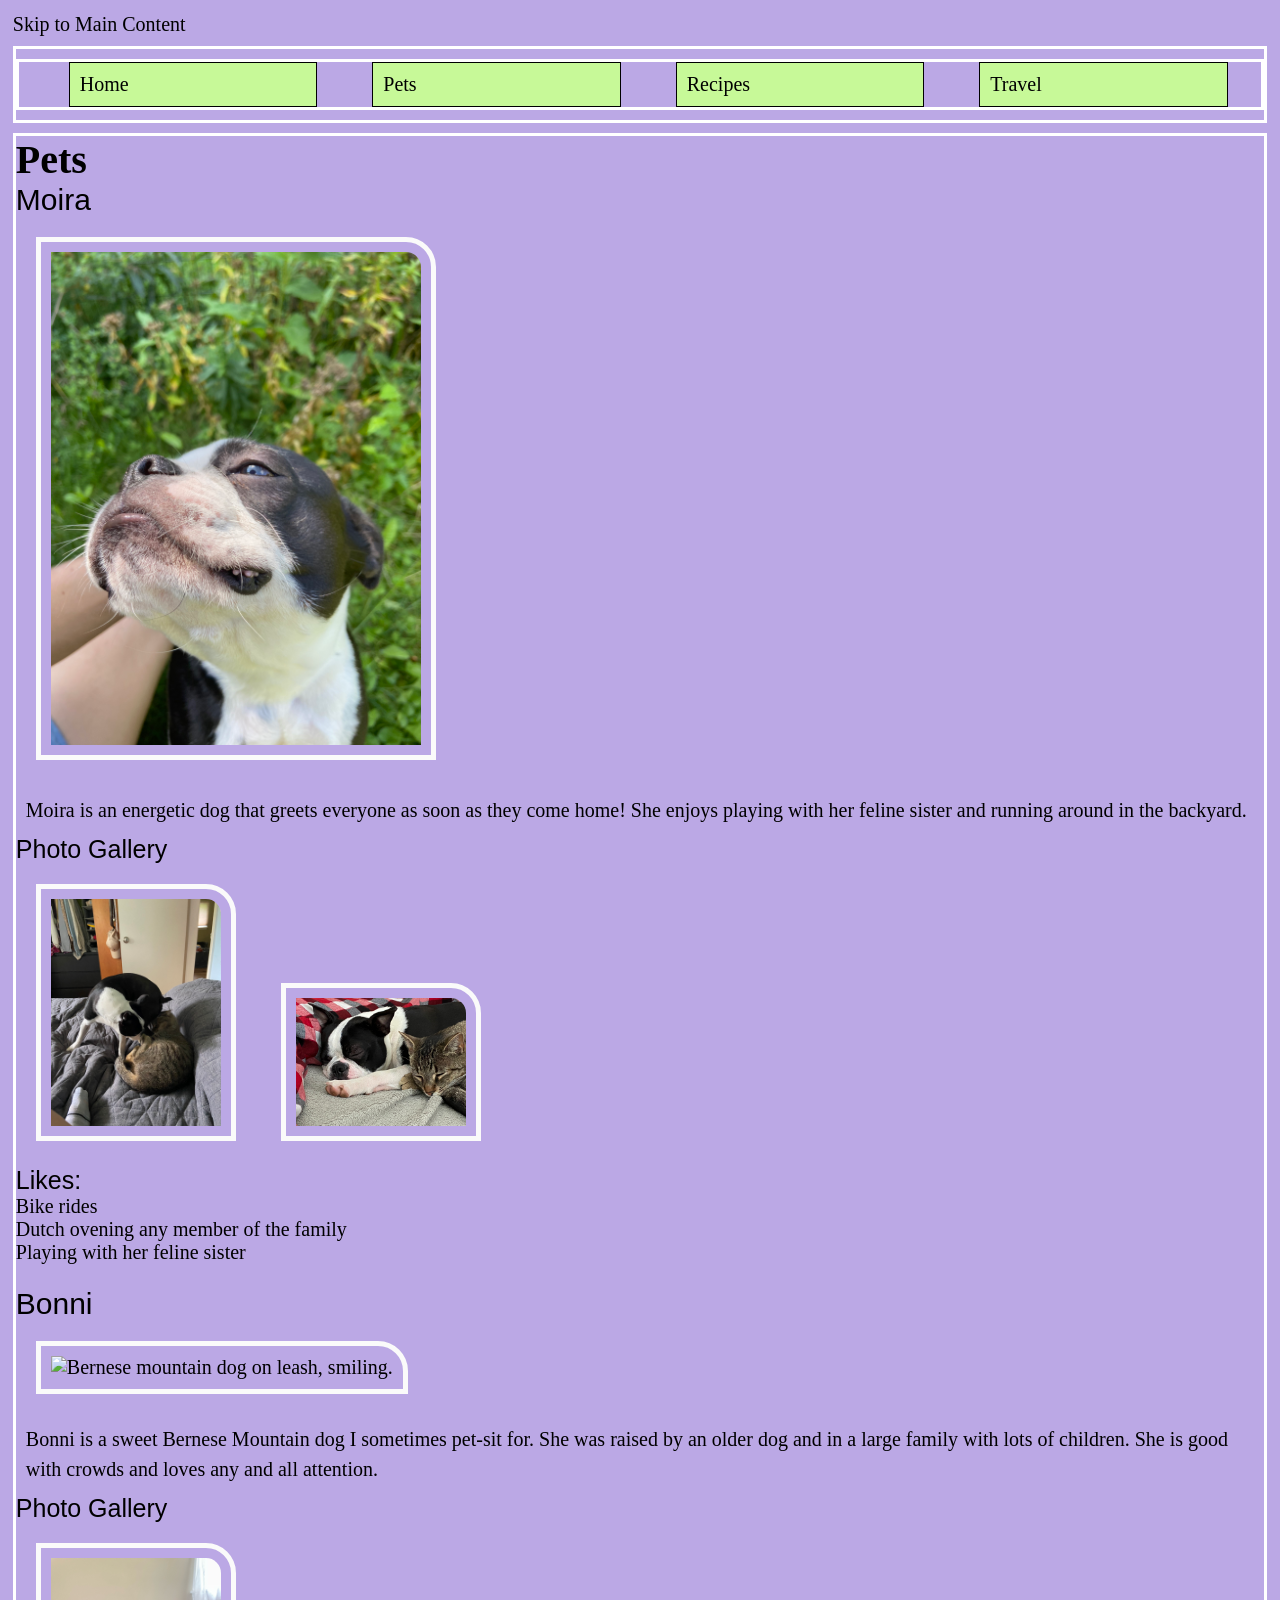
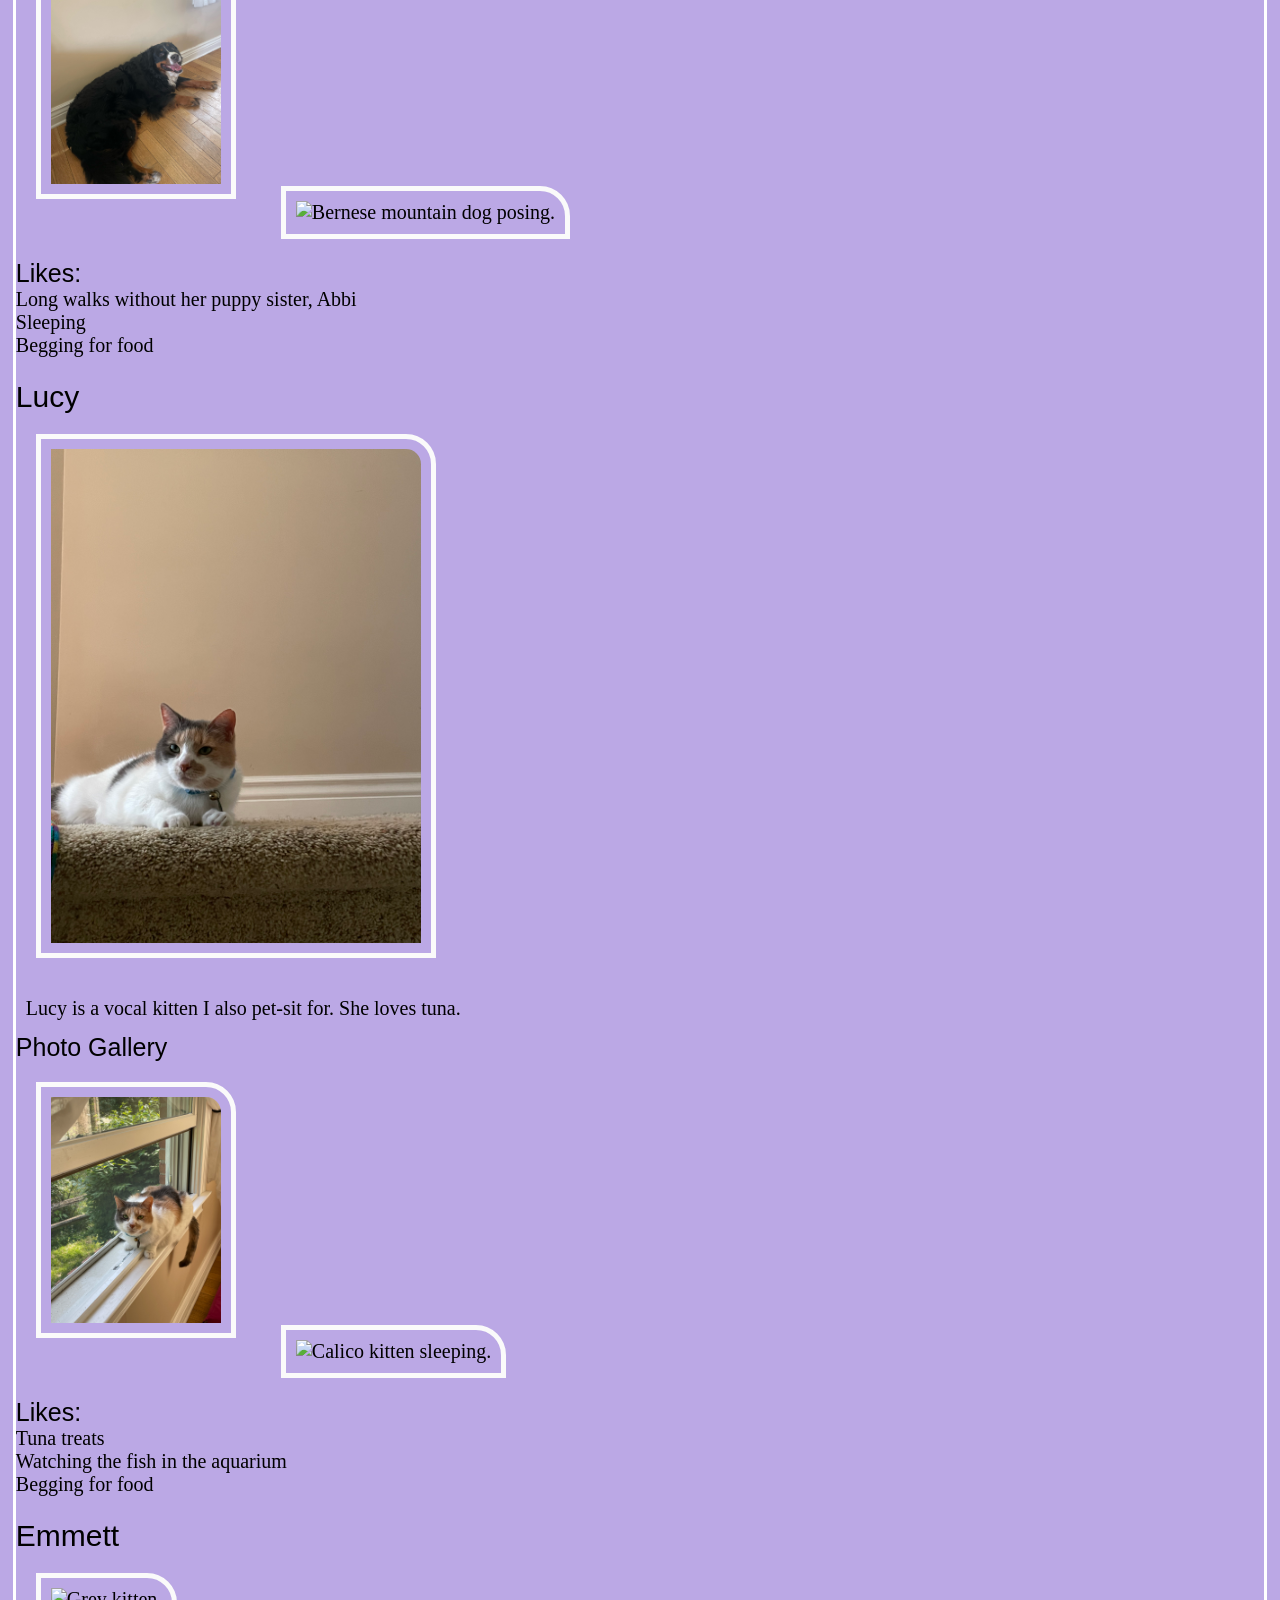
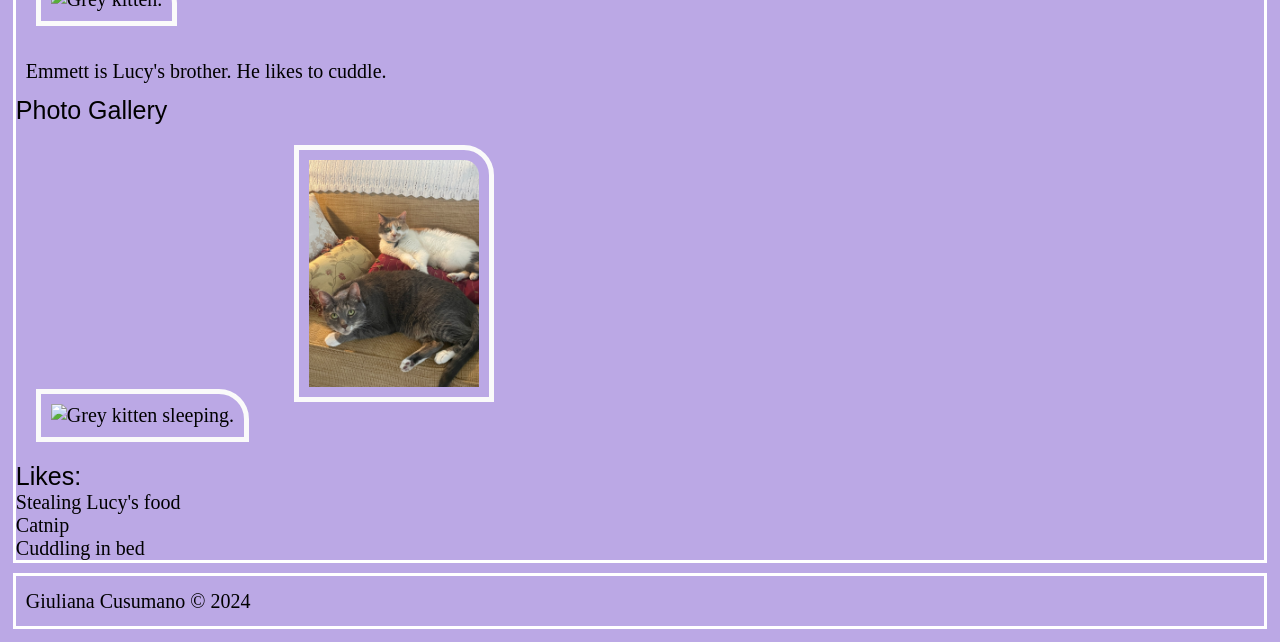
==== pets.html @ 16795a0c "Add files via upload" ====
<!DOCTYPE html>
<html lang="en">
<head>
    <meta charset="UTF-8">
    <meta name="viewport" content="width=device-width, initial-scale=1.0">
    <title>Pets</title>
    <link rel="stylesheet" href="css/reset.css">
    <link rel="stylesheet" href="css/style.css">
</head>
<body>
    <a href="#main-content">Skip to Main Content</a>
    <header role="banner">
        <nav>
            <ul>
                <li><a href="index.html">Home</a></li>
                <li><a href="pets.html">Pets</a></li>
                <li><a href="recipes.html">Recipes</a></li>
                <li><a href="travel.html">Travel</a></li>
            </ul>
        </nav>
    </header>
    <main id="main-content" role="main">
        <h1>Pets</h1>
        <section>
            <h2>Moira</h2>
            <img src="images/moira_posing.jpeg" width="400" alt="Black and white dog posing.">
            <p>Moira is an energetic dog that greets everyone as soon as they come home! She enjoys playing with her feline sister and running around in the backyard.</p>
            <h3>Photo Gallery</h3>
            <img src="images/moira_fighting.jpeg" width="200" alt="Brown labradoodle wearing an orange bandana">
            <img src="images/moira_pensive.jpeg" width="200" alt="Small labradoodle puppy wearing a graduation cap and gown">
            <h3>Likes:</h3>
            <ul>
                <li>Bike rides</li>
                <li>Dutch ovening any member of the family</li>
                <li>Playing with her feline sister</li>
            </ul>
            <br>
            <h2>Bonni</h2>
            <img src="images/bonni_walking.jpeg" width = "400" alt="Bernese mountain dog on leash, smiling.">

            <p>Bonni is a sweet Bernese Mountain dog I sometimes pet-sit for. She was raised by an older dog and in a large family with lots of children. She is good with crowds and loves any and all attention. </p>
            <h3>Photo Gallery</h3>
            <img src="images/bonni.jpeg"  width ="200" alt="Bernese mountain dog laying down.">
            <img src="images/bonni_3.jpeg"  width ="200" alt="Bernese mountain dog posing.">

            <h3>Likes:</h3>
            <ul>
                <li>Long walks without her puppy sister, Abbi</li>
                <li>Sleeping</li>
                <li>Begging for food</li>
            </ul>
            <!-- Giuliana Cusumano -->
            <br>
            <h2>Lucy</h2>
            <img src="images/lucy.jpeg" width = "400" alt="Calico kitten.">

            <p>Lucy is a vocal kitten I also pet-sit for. She loves tuna. </p>
            <h3>Photo Gallery</h3>
            <img src="images/lucy_2.jpeg" width ="200" alt = "Calico kitten.">
            <img src="images/lucy_sleeping.jpeg"  width ="200" alt="Calico kitten sleeping.">

            <h3>Likes:</h3>
            <ul>
                <li>Tuna treats</li>
                <li>Watching the fish in the aquarium</li>
                <li>Begging for food</li>
            </ul>
            <!-- Giuliana Cusumano -->
            <br>
            <h2>Emmett</h2>
            <img src="images/emmett.jpeg" width = "400" alt="Grey kitten.">

            <p>Emmett is Lucy's brother. He likes to cuddle. </p>
            <h3>Photo Gallery</h3>
            <img src="images/emmett_sleeping.jpeg"  width ="200" alt="Grey kitten sleeping.">
            <img src="images/both_kittens.jpeg"  width ="200" alt="Grey and Calico kittens sitting on a gold couch with pillows.">


            <h3>Likes:</h3>
            <ul>
                <li>Stealing Lucy's food</li>
                <li>Catnip</li>
                <li>Cuddling in bed</li>
            </ul>
            <!-- Giuliana Cusumano -->
        </section>
    </main>
    <footer role="contentinfo">
        <p> Giuliana Cusumano &copy; 2024</p>
    </footer>
</body>
</html>
---- css/style.css ----
:root {
    --color1: #bba8e5; /* Light purple */
    --color2: #000000; /* Black */
    --color3: #000000; /* Black */
    --color4: #4b0082; /* Dark purple */
    --color5: #4b0082; /* Dark purple */
  }
  
  body {
    background-color: var(--color1); /* Background color */
    color: var(--color2); /* Text color */
    margin: 1%;
    font-size: 125%;
  }
  
  h1 {
    color: var(--color3); /* Heading color */
    font-weight: bold; /* Bold font weight */
    font-size: 2em; /* Larger font size */
  }
  
  h2 {
    font-family: Arial, sans-serif; /* Change font family */
    font-size: 1.5em; /* Adjust font size */
  }
  
  h3 {
    font-family: Arial, sans-serif; /* Change font family */
    font-size: 1.25em; /* Adjust font size */
  }
  
  p {
    padding: 10px; /* Improved spacing for paragraphs */
    line-height: 1.5; /* Adjust line height */
  }
  
  a:visited {
    color: #0000FF; /* Keep link color */
  }
  
  .active {
    background: white;
    text-transform: uppercase;
    text-align: center;
  }
  
  .active a {
    text-decoration: none;
  }
  
  nav ul li {
    display: inline-block; /* Use an inline-block display */
    margin-left: 50px;
    background-color: #c7f998;
    padding: 10px;
    width: 20%;
    border: 1px solid black;
    display: inline-block;
  }
  
  img {
    border: 5px solid #fafafa; /* Border color of your choice */
    padding: 10px; /* 10px of padding */
    margin: 20px; /* 20px of margin */
    border-top-right-radius: 30px; /* Border-top-right-radius of 30px */
  }
  
  header, nav, main, footer {
    border: 3px solid rgb(255, 255, 255);
    margin: 10px 0;
  }
  
  .wave-container {
    position: relative;
    height: 100%;
    background-color: var(--color1); /* Match the background color of the body */
  }
  
  .wave {
    position: absolute;
    bottom: 0;
    left: 0;
    right: 0;
    height: 150px; /* Adjust the height of the wave */
    background: url('wave.svg') repeat-x bottom; /* Replace 'wave.svg' with your wave image */
  }
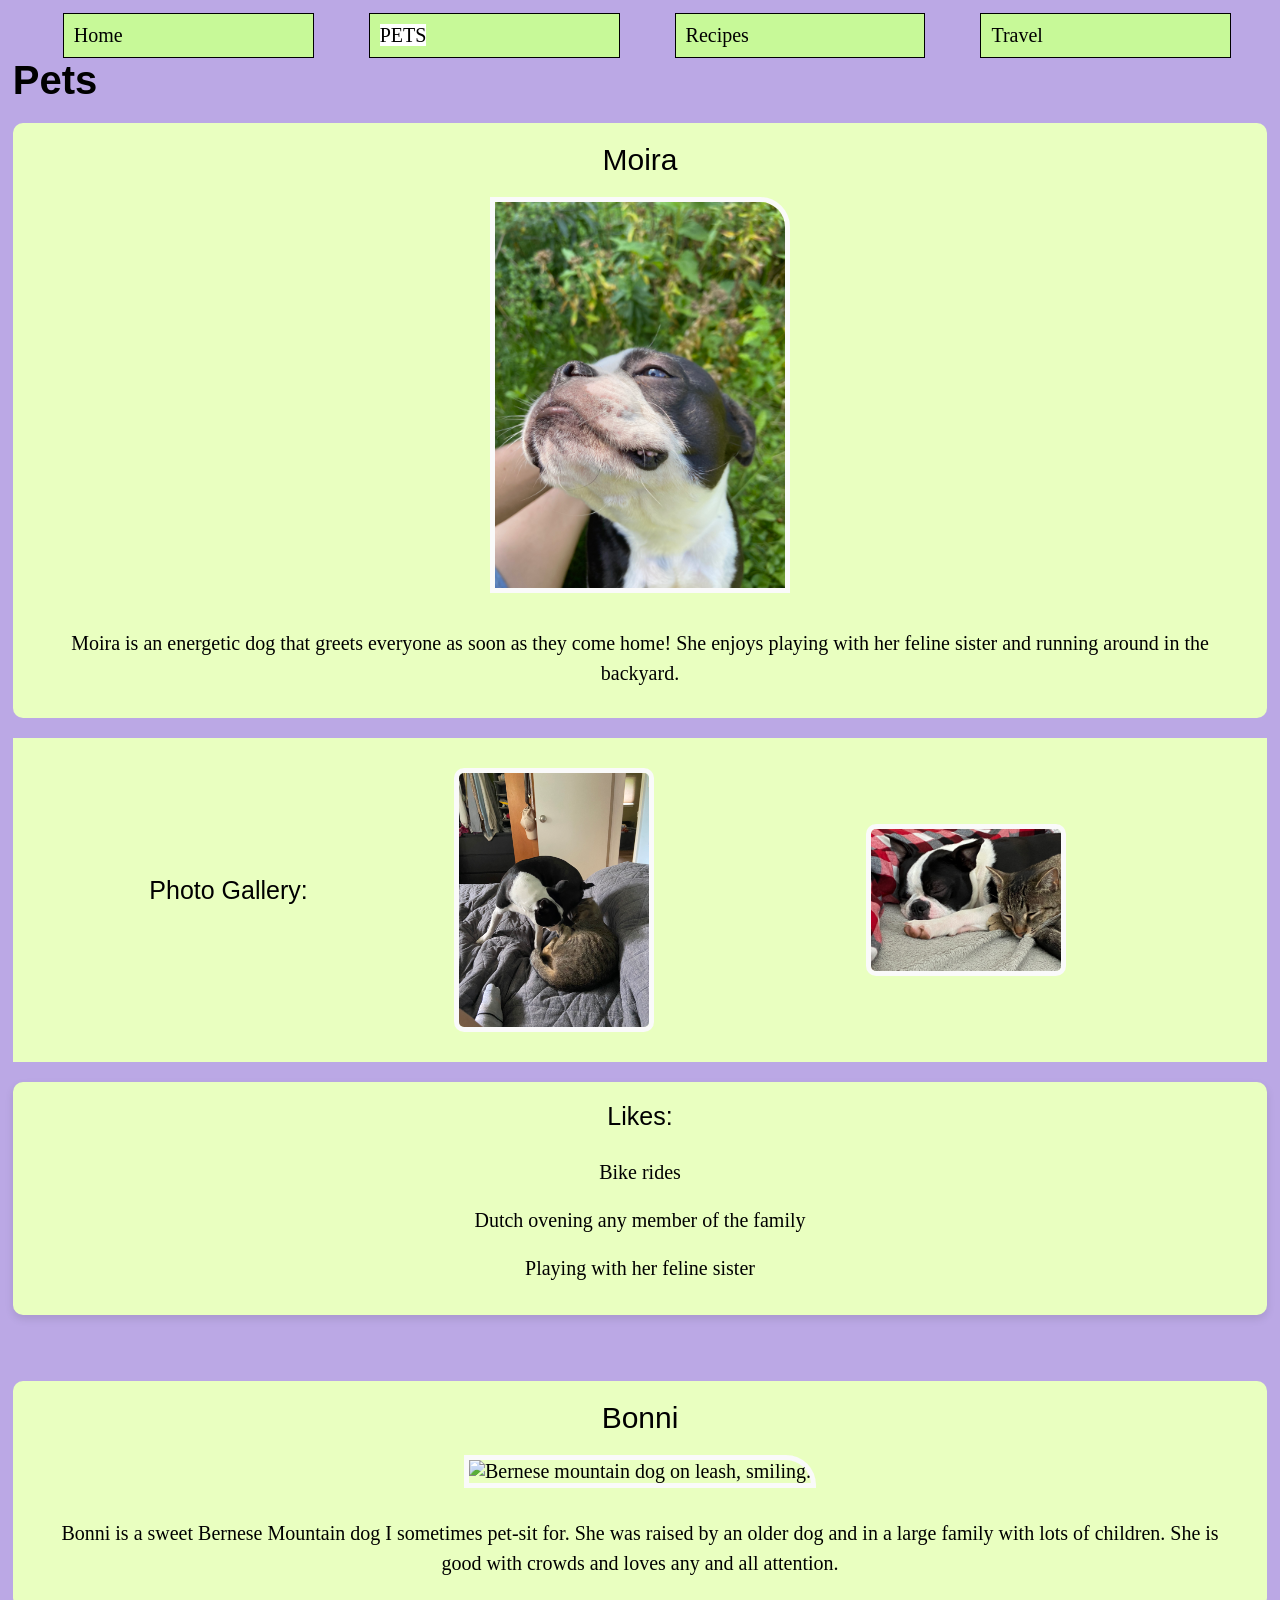
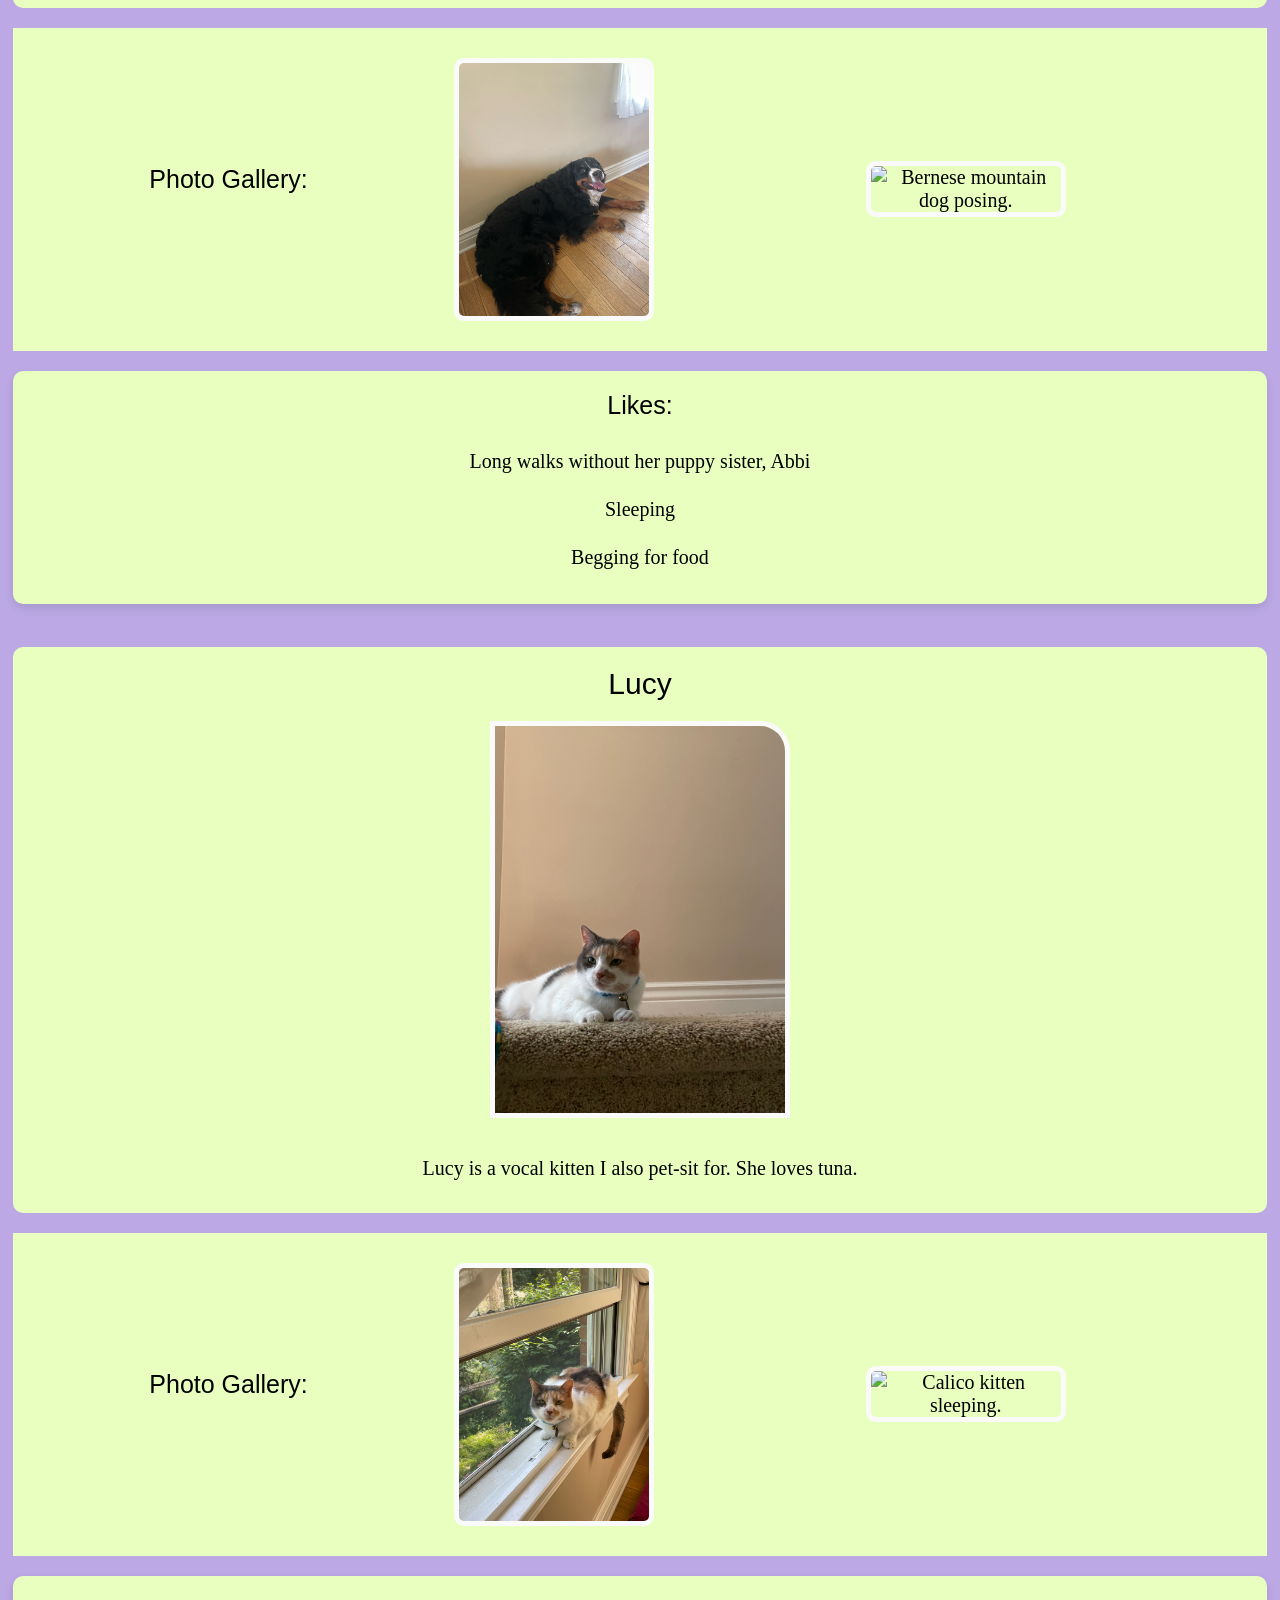
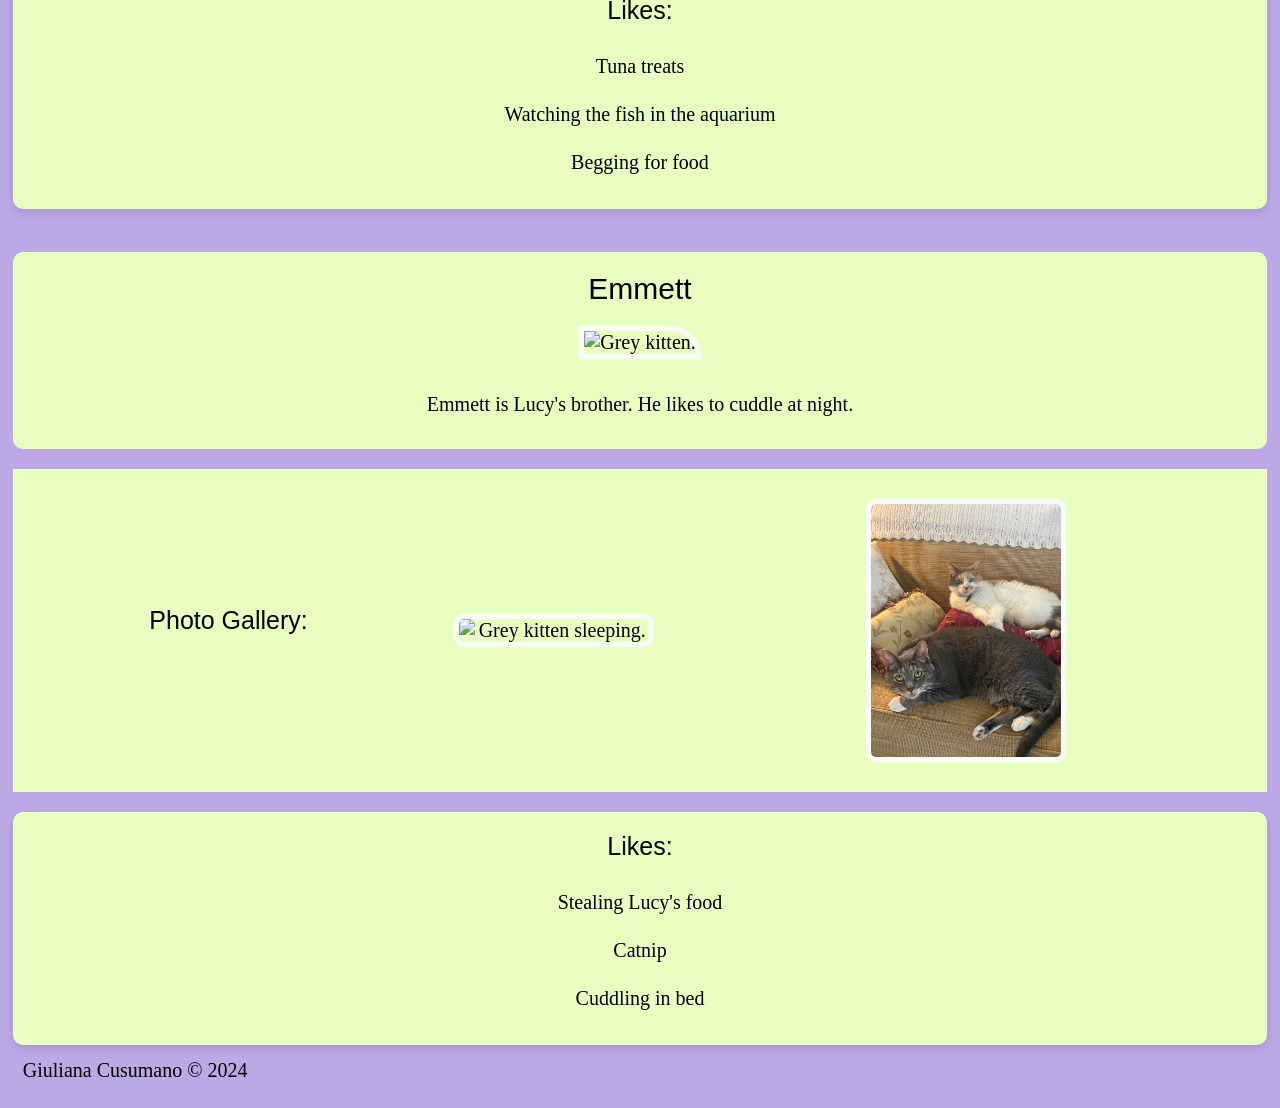
==== commit 30b8ce93: "Add files via upload" ====
--- a/pets.html
+++ b/pets.html
@@ -1,19 +1,38 @@
 <!DOCTYPE html>
 <html lang="en">
+
 <head>
     <meta charset="UTF-8">
     <meta name="viewport" content="width=device-width, initial-scale=1.0">
     <title>Pets</title>
     <link rel="stylesheet" href="css/reset.css">
     <link rel="stylesheet" href="css/style.css">
+    <style>
+    .photo-gallery {
+        display: grid;
+        grid-template-columns: repeat(auto-fit, minmax(200px, 1fr));
+        gap: 20px;
+        justify-content: center;
+    }
+
+    .photo-gallery img {
+        max-width: 100%;
+        height: auto;
+    }
+</style>
 </head>
+
 <body>
-    <a href="#main-content">Skip to Main Content</a>
+    <div id="container">
+        <div class="wave-container">
+        <div class="wave"></div>
+    </div>
+    <a href="#main" class="offpage">Skip to Main Content</a>
     <header role="banner">
         <nav>
             <ul>
                 <li><a href="index.html">Home</a></li>
-                <li><a href="pets.html">Pets</a></li>
+                <li><a href="pets.html"class="active">Pets</a></li>
                 <li><a href="recipes.html">Recipes</a></li>
                 <li><a href="travel.html">Travel</a></li>
             </ul>
@@ -22,66 +41,89 @@
     <main id="main-content" role="main">
         <h1>Pets</h1>
         <section>
+            <div class ="name-photo-section">
             <h2>Moira</h2>
             <img src="images/moira_posing.jpeg" width="400" alt="Black and white dog posing.">
-            <p>Moira is an energetic dog that greets everyone as soon as they come home! She enjoys playing with her feline sister and running around in the backyard.</p>
-            <h3>Photo Gallery</h3>
+            <p>Moira is an energetic dog that greets everyone as soon as they come home! She enjoys playing with her
+                feline sister and running around in the backyard.</p>
+            </div>
+            <div class="photo-gallery">
+            <h3>Photo Gallery:</h3>
             <img src="images/moira_fighting.jpeg" width="200" alt="Brown labradoodle wearing an orange bandana">
-            <img src="images/moira_pensive.jpeg" width="200" alt="Small labradoodle puppy wearing a graduation cap and gown">
+            <img src="images/moira_pensive.jpeg" width="200"
+                alt="Brown labradoodle puppy wearing a graduation cap and gown">
+            </div>
+            <div class="likes-section">
             <h3>Likes:</h3>
             <ul>
                 <li>Bike rides</li>
                 <li>Dutch ovening any member of the family</li>
                 <li>Playing with her feline sister</li>
             </ul>
+            </div>
             <br>
+            <br>
+            <div class ="name-photo-section">
             <h2>Bonni</h2>
-            <img src="images/bonni_walking.jpeg" width = "400" alt="Bernese mountain dog on leash, smiling.">
-
-            <p>Bonni is a sweet Bernese Mountain dog I sometimes pet-sit for. She was raised by an older dog and in a large family with lots of children. She is good with crowds and loves any and all attention. </p>
-            <h3>Photo Gallery</h3>
-            <img src="images/bonni.jpeg"  width ="200" alt="Bernese mountain dog laying down.">
-            <img src="images/bonni_3.jpeg"  width ="200" alt="Bernese mountain dog posing.">
-
+            <img src="images/bonni_walking.jpeg" width="400" alt="Bernese mountain dog on leash, smiling.">
+        
+            <p>Bonni is a sweet Bernese Mountain dog I sometimes pet-sit for. She was raised by an older dog and in a
+                large family with lots of children. She is good with crowds and loves any and all attention. </p>
+            </div>
+            <div class="photo-gallery">
+            <h3>Photo Gallery:</h3>
+            <img src="images/bonni.jpeg" width="200" alt="Bernese mountain dog laying down.">
+            <img src="images/bonni_3.jpeg" width="200" alt="Bernese mountain dog posing.">
+            </div>
+            <div class="likes-section">
             <h3>Likes:</h3>
             <ul>
                 <li>Long walks without her puppy sister, Abbi</li>
                 <li>Sleeping</li>
                 <li>Begging for food</li>
             </ul>
+            </div>
             <!-- Giuliana Cusumano -->
             <br>
+            <div class ="name-photo-section">
             <h2>Lucy</h2>
-            <img src="images/lucy.jpeg" width = "400" alt="Calico kitten.">
-
+            <img src="images/lucy.jpeg" width="400" alt="Calico kitten.">
             <p>Lucy is a vocal kitten I also pet-sit for. She loves tuna. </p>
-            <h3>Photo Gallery</h3>
-            <img src="images/lucy_2.jpeg" width ="200" alt = "Calico kitten.">
-            <img src="images/lucy_sleeping.jpeg"  width ="200" alt="Calico kitten sleeping.">
-
+            </div>
+            <div class="photo-gallery">
+            <h3>Photo Gallery:</h3>
+            <img src="images/lucy_2.jpeg" width="200" alt="Calico kitten.">
+            <img src="images/lucy_sleeping.jpeg" width="200" alt="Calico kitten sleeping.">
+            </div>
+            <div class="likes-section">
             <h3>Likes:</h3>
             <ul>
                 <li>Tuna treats</li>
                 <li>Watching the fish in the aquarium</li>
                 <li>Begging for food</li>
             </ul>
+            </div>
             <!-- Giuliana Cusumano -->
             <br>
+            <div class ="name-photo-section">
             <h2>Emmett</h2>
-            <img src="images/emmett.jpeg" width = "400" alt="Grey kitten.">
-
-            <p>Emmett is Lucy's brother. He likes to cuddle. </p>
-            <h3>Photo Gallery</h3>
-            <img src="images/emmett_sleeping.jpeg"  width ="200" alt="Grey kitten sleeping.">
-            <img src="images/both_kittens.jpeg"  width ="200" alt="Grey and Calico kittens sitting on a gold couch with pillows.">
-
-
+            <img src="images/emmett.jpeg" width="400" alt="Grey kitten.">
+            <p>Emmett is Lucy's brother. He likes to cuddle at night. </p>
+            </div>
+            <div class="photo-gallery">
+            <h3>Photo Gallery:</h3>
+            <img src="images/emmett_sleeping.jpeg" width="200" alt="Grey kitten sleeping.">
+            <img src="images/both_kittens.jpeg" width="200"
+                alt="One Grey kitten and one Calico kitten sitting on a gold couch with pillows.">
+            </div>
+            <div class="likes-section">
             <h3>Likes:</h3>
             <ul>
                 <li>Stealing Lucy's food</li>
                 <li>Catnip</li>
                 <li>Cuddling in bed</li>
             </ul>
+            </div>
             <!-- Giuliana Cusumano -->
         </section>
     </main>
@@ -89,4 +131,5 @@
         <p> Giuliana Cusumano &copy; 2024</p>
     </footer>
 </body>
+
 </html>
--- a/css/style.css
+++ b/css/style.css
@@ -1,87 +1,145 @@
 :root {
-    --color1: #bba8e5; /* Light purple */
-    --color2: #000000; /* Black */
-    --color3: #000000; /* Black */
-    --color4: #4b0082; /* Dark purple */
-    --color5: #4b0082; /* Dark purple */
+  --color1: #bba8e5;
+  --color2: #000000;
+  --color3: #000000;
+  --color4: #4b0082;
+  --color5: #4b0082;
+}
+
+body {
+  background-color: var(--color1);
+  color: var(--color2);
+  margin: 1%;
+  font-size: 125%;
+}
+
+h1, h2, h3 {
+  font-family: Helvetica, Arial;
+}
+
+h1 {
+  font-weight: bold;
+  font-size: 2em;
+}
+
+h2 {
+  font-size: 1.5em;
+}
+
+
+p {
+  padding: 10px;
+  line-height: 1.5;
+}
+
+a:visited {
+  color: #0000FF;
+}
+
+.active {
+  background: white;
+  text-transform: uppercase;
+  text-align: center;
+}
+
+.active a {
+  text-decoration: none;
+}
+
+nav ul li {
+  display: inline-block;
+  margin-left: 50px;
+  background-color: #c7f998;
+  padding: 10px;
+  width: 20%;
+  border: 1px solid black;
+}
+
+img {
+  border: 5px solid #fafafa;
+  padding: 0px;
+  margin: 20px;
+  border-top-right-radius: 30px;
+  width: 300px;
+  height: auto;
+}
+
+.photo-gallery {
+  display: flex;
+  flex-wrap: wrap;
+  justify-content: center;
+  align-items: center;
+  padding: 20px;
+  background-color: #e9ffc0;
+  text-align: center;
+  margin-top: 20px;
+}
+
+.photo-gallery img {
+  width: 200px;
+  height: auto;
+  margin: 10px;
+  border-radius: 10px;
+  transition: transform 0.3s ease;
+}
+
+.photo-gallery img:hover {
+  transform: scale(1.1);
+}
+
+.ingredients-and-instructions {
+  margin-top: 20px;
+}
+
+.ingredients-and-instructions h3 {
+  font-size: 1.5em;
+  font-weight: bold;
+}
+
+.ingredients-and-instructions p {
+  margin-bottom: 10px;
+}
+
+.likes-section {
+  background-color: #e9ffc0;
+  padding: 20px;
+  text-align: center;
+  margin-top: 20px;
+  border-radius: 10px;
+  box-shadow: 0 4px 8px rgba(0, 0, 0, 0.1);
+}
+
+.likes-section ul {
+  list-style-type: none;
+  padding: 0;
+  margin: 0;
+}
+
+.likes-section li {
+  display:block;
+  margin: 5px;
+  padding: 10px;
+  border-radius: 5px;
+}
+
+.name-photo-section {
+  background-color: #e9ffc0;
+  padding: 20px;
+  text-align: center;
+  margin-top: 20px;
+  border-radius: 10px;
+}
+h3 {
+  font-size: 1.25em;
+    display: block;
+    margin-bottom: 20px;
   }
-  
-  body {
-    background-color: var(--color1); /* Background color */
-    color: var(--color2); /* Text color */
-    margin: 1%;
-    font-size: 125%;
-  }
-  
-  h1 {
-    color: var(--color3); /* Heading color */
-    font-weight: bold; /* Bold font weight */
-    font-size: 2em; /* Larger font size */
-  }
-  
-  h2 {
-    font-family: Arial, sans-serif; /* Change font family */
-    font-size: 1.5em; /* Adjust font size */
-  }
-  
-  h3 {
-    font-family: Arial, sans-serif; /* Change font family */
-    font-size: 1.25em; /* Adjust font size */
-  }
-  
-  p {
-    padding: 10px; /* Improved spacing for paragraphs */
-    line-height: 1.5; /* Adjust line height */
-  }
-  
-  a:visited {
-    color: #0000FF; /* Keep link color */
-  }
-  
-  .active {
-    background: white;
-    text-transform: uppercase;
-    text-align: center;
-  }
-  
-  .active a {
-    text-decoration: none;
-  }
-  
-  nav ul li {
-    display: inline-block; /* Use an inline-block display */
-    margin-left: 50px;
-    background-color: #c7f998;
-    padding: 10px;
-    width: 20%;
-    border: 1px solid black;
-    display: inline-block;
-  }
-  
-  img {
-    border: 5px solid #fafafa; /* Border color of your choice */
-    padding: 10px; /* 10px of padding */
-    margin: 20px; /* 20px of margin */
-    border-top-right-radius: 30px; /* Border-top-right-radius of 30px */
-  }
-  
-  header, nav, main, footer {
-    border: 3px solid rgb(255, 255, 255);
-    margin: 10px 0;
-  }
-  
-  .wave-container {
+
+.offpage {
+    position: absolute;
+    left: -1000px;
+}
+.onpage {
     position: relative;
-    height: 100%;
-    background-color: var(--color1); /* Match the background color of the body */
-  }
-  
-  .wave {
-    position: absolute;
-    bottom: 0;
     left: 0;
-    right: 0;
-    height: 150px; /* Adjust the height of the wave */
-    background: url('wave.svg') repeat-x bottom; /* Replace 'wave.svg' with your wave image */
-  }
-  +}
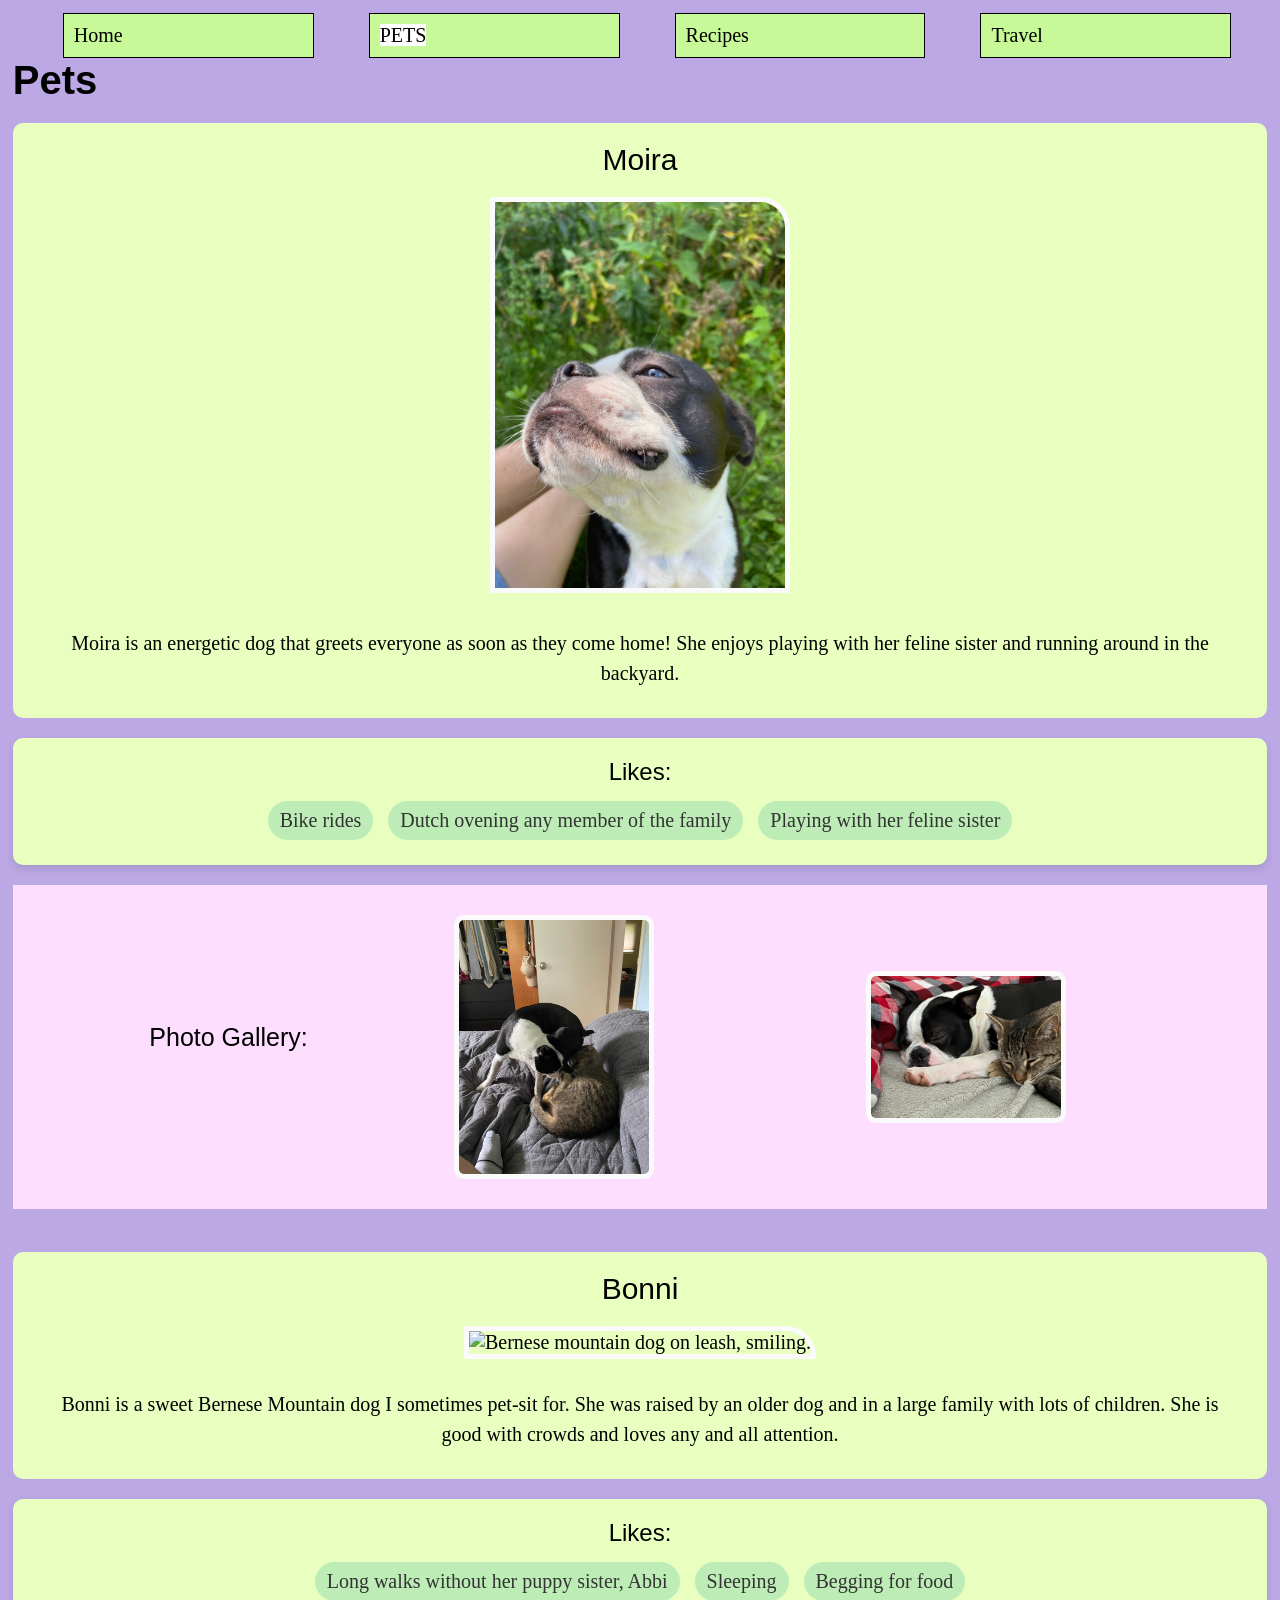
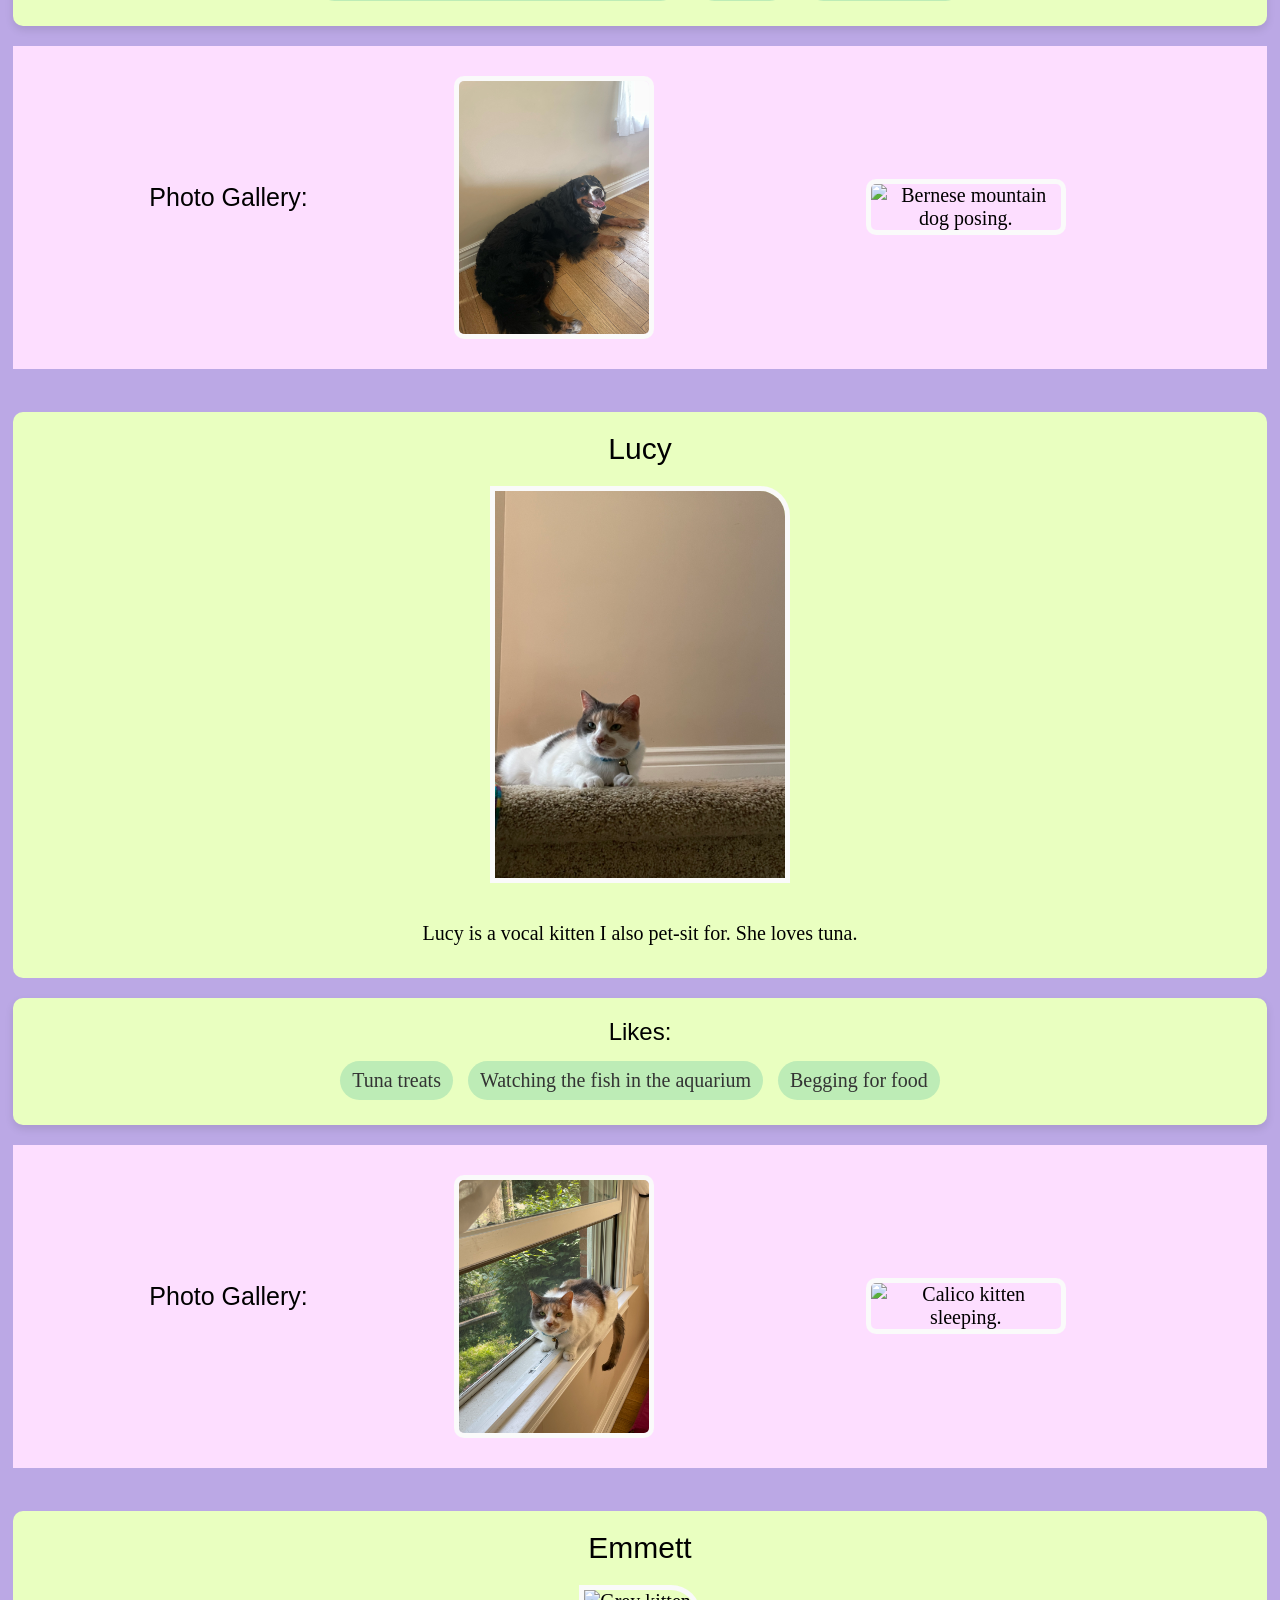
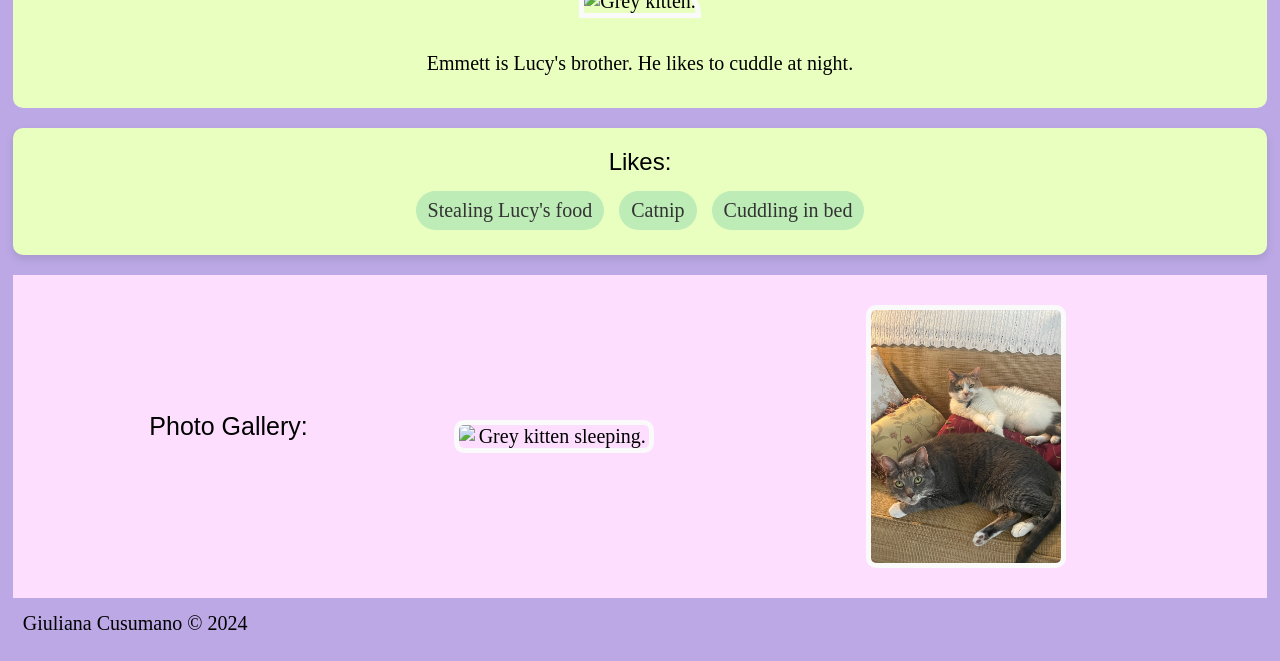
==== commit d3a57410: "Add files via upload" ====
--- a/pets.html
+++ b/pets.html
@@ -19,117 +19,118 @@
         max-width: 100%;
         height: auto;
     }
-</style>
+    </style>
 </head>
 
 <body>
     <div id="container">
         <div class="wave-container">
-        <div class="wave"></div>
+            <div class="wave"></div>
+        </div>
+        <a href="#main" class="offpage">Skip to Main Content</a>
+        <header role="banner">
+            <nav>
+                <ul>
+                    <li><a href="index.html">Home</a></li>
+                    <li><a href="pets.html" class="active">Pets</a></li>
+                    <li><a href="recipes.html">Recipes</a></li>
+                    <li><a href="travel.html">Travel</a></li>
+                </ul>
+            </nav>
+        </header>
+        <main id="main-content" role="main">
+            <h1>Pets</h1>
+            <section>
+                <div class="name-photo-section">
+                    <h2>Moira</h2>
+                    <img src="images/moira_posing.jpeg" width="400" alt="Black and white dog posing.">
+                    <p>Moira is an energetic dog that greets everyone as soon as they come home! She enjoys playing
+                        with her feline sister and running around in the backyard.</p>
+                </div>
+                <div class="likes-section">
+                    <h3>Likes:</h3>
+                    <ul>
+                        <li>Bike rides</li>
+                        <li>Dutch ovening any member of the family</li>
+                        <li>Playing with her feline sister</li>
+                    </ul>
+                </div>
+                <div class="photo-gallery">
+                    <h3>Photo Gallery:</h3>
+                    <img src="images/moira_fighting.jpeg" width="200" alt="Brown labradoodle wearing an orange bandana">
+                    <img src="images/moira_pensive.jpeg" width="200"
+                        alt="Brown labradoodle puppy wearing a graduation cap and gown">
+                </div>
+                <!-- Giuliana Cusumano -->
+                <br>
+                <div class="name-photo-section">
+                    <h2>Bonni</h2>
+                    <img src="images/bonni_walking.jpeg" width="400" alt="Bernese mountain dog on leash, smiling.">
+                    <p>Bonni is a sweet Bernese Mountain dog I sometimes pet-sit for. She was raised by an older dog and
+                        in a large family with lots of children. She is good with crowds and loves any and all
+                        attention. </p>
+                </div>
+                <div class="likes-section">
+                    <h3>Likes:</h3>
+                    <ul>
+                        <li>Long walks without her puppy sister, Abbi</li>
+                        <li>Sleeping</li>
+                        <li>Begging for food</li>
+                    </ul>
+                </div>
+                <div class="photo-gallery">
+                    <h3>Photo Gallery:</h3>
+                    <img src="images/bonni.jpeg" width="200" alt="Bernese mountain dog laying down.">
+                    <img src="images/bonni_3.jpeg" width="200" alt="Bernese mountain dog posing.">
+                </div>
+                <!-- Giuliana Cusumano -->
+                <br>
+                <div class="name-photo-section">
+                    <h2>Lucy</h2>
+                    <img src="images/lucy.jpeg" width="400" alt="Calico kitten.">
+                    <p>Lucy is a vocal kitten I also pet-sit for. She loves tuna. </p>
+                </div>
+                <div class="likes-section">
+                    <h3>Likes:</h3>
+                    <ul>
+                        <li>Tuna treats</li>
+                        <li>Watching the fish in the aquarium</li>
+                        <li>Begging for food</li>
+                    </ul>
+                </div>
+                <div class="photo-gallery">
+                    <h3>Photo Gallery:</h3>
+                    <img src="images/lucy_2.jpeg" width="200" alt="Calico kitten.">
+                    <img src="images/lucy_sleeping.jpeg" width="200" alt="Calico kitten sleeping.">
+                </div>
+                <!-- Giuliana Cusumano -->
+                <br>
+                <div class="name-photo-section">
+                    <h2>Emmett</h2>
+                    <img src="images/emmett.jpeg" width="400" alt="Grey kitten.">
+                    <p>Emmett is Lucy's brother. He likes to cuddle at night. </p>
+                </div>
+                <div class="likes-section">
+                    <h3>Likes:</h3>
+                    <ul>
+                        <li>Stealing Lucy's food</li>
+                        <li>Catnip</li>
+                        <li>Cuddling in bed</li>
+                    </ul>
+                </div>
+                <div class="photo-gallery">
+                    <h3>Photo Gallery:</h3>
+                    <img src="images/emmett_sleeping.jpeg" width="200" alt="Grey kitten sleeping.">
+                    <img src="images/both_kittens.jpeg" width="200"
+                        alt="One Grey kitten and one Calico kitten sitting on a gold couch with pillows.">
+                </div>
+                <!-- Giuliana Cusumano -->
+            </section>
+        </main>
+        <footer role="contentinfo">
+            <p> Giuliana Cusumano &copy; 2024</p>
+        </footer>
     </div>
-    <a href="#main" class="offpage">Skip to Main Content</a>
-    <header role="banner">
-        <nav>
-            <ul>
-                <li><a href="index.html">Home</a></li>
-                <li><a href="pets.html"class="active">Pets</a></li>
-                <li><a href="recipes.html">Recipes</a></li>
-                <li><a href="travel.html">Travel</a></li>
-            </ul>
-        </nav>
-    </header>
-    <main id="main-content" role="main">
-        <h1>Pets</h1>
-        <section>
-            <div class ="name-photo-section">
-            <h2>Moira</h2>
-            <img src="images/moira_posing.jpeg" width="400" alt="Black and white dog posing.">
-            <p>Moira is an energetic dog that greets everyone as soon as they come home! She enjoys playing with her
-                feline sister and running around in the backyard.</p>
-            </div>
-            <div class="photo-gallery">
-            <h3>Photo Gallery:</h3>
-            <img src="images/moira_fighting.jpeg" width="200" alt="Brown labradoodle wearing an orange bandana">
-            <img src="images/moira_pensive.jpeg" width="200"
-                alt="Brown labradoodle puppy wearing a graduation cap and gown">
-            </div>
-            <div class="likes-section">
-            <h3>Likes:</h3>
-            <ul>
-                <li>Bike rides</li>
-                <li>Dutch ovening any member of the family</li>
-                <li>Playing with her feline sister</li>
-            </ul>
-            </div>
-            <br>
-            <br>
-            <div class ="name-photo-section">
-            <h2>Bonni</h2>
-            <img src="images/bonni_walking.jpeg" width="400" alt="Bernese mountain dog on leash, smiling.">
-        
-            <p>Bonni is a sweet Bernese Mountain dog I sometimes pet-sit for. She was raised by an older dog and in a
-                large family with lots of children. She is good with crowds and loves any and all attention. </p>
-            </div>
-            <div class="photo-gallery">
-            <h3>Photo Gallery:</h3>
-            <img src="images/bonni.jpeg" width="200" alt="Bernese mountain dog laying down.">
-            <img src="images/bonni_3.jpeg" width="200" alt="Bernese mountain dog posing.">
-            </div>
-            <div class="likes-section">
-            <h3>Likes:</h3>
-            <ul>
-                <li>Long walks without her puppy sister, Abbi</li>
-                <li>Sleeping</li>
-                <li>Begging for food</li>
-            </ul>
-            </div>
-            <!-- Giuliana Cusumano -->
-            <br>
-            <div class ="name-photo-section">
-            <h2>Lucy</h2>
-            <img src="images/lucy.jpeg" width="400" alt="Calico kitten.">
-            <p>Lucy is a vocal kitten I also pet-sit for. She loves tuna. </p>
-            </div>
-            <div class="photo-gallery">
-            <h3>Photo Gallery:</h3>
-            <img src="images/lucy_2.jpeg" width="200" alt="Calico kitten.">
-            <img src="images/lucy_sleeping.jpeg" width="200" alt="Calico kitten sleeping.">
-            </div>
-            <div class="likes-section">
-            <h3>Likes:</h3>
-            <ul>
-                <li>Tuna treats</li>
-                <li>Watching the fish in the aquarium</li>
-                <li>Begging for food</li>
-            </ul>
-            </div>
-            <!-- Giuliana Cusumano -->
-            <br>
-            <div class ="name-photo-section">
-            <h2>Emmett</h2>
-            <img src="images/emmett.jpeg" width="400" alt="Grey kitten.">
-            <p>Emmett is Lucy's brother. He likes to cuddle at night. </p>
-            </div>
-            <div class="photo-gallery">
-            <h3>Photo Gallery:</h3>
-            <img src="images/emmett_sleeping.jpeg" width="200" alt="Grey kitten sleeping.">
-            <img src="images/both_kittens.jpeg" width="200"
-                alt="One Grey kitten and one Calico kitten sitting on a gold couch with pillows.">
-            </div>
-            <div class="likes-section">
-            <h3>Likes:</h3>
-            <ul>
-                <li>Stealing Lucy's food</li>
-                <li>Catnip</li>
-                <li>Cuddling in bed</li>
-            </ul>
-            </div>
-            <!-- Giuliana Cusumano -->
-        </section>
-    </main>
-    <footer role="contentinfo">
-        <p> Giuliana Cusumano &copy; 2024</p>
-    </footer>
 </body>
 
-</html>+</html>
--- a/css/style.css
+++ b/css/style.css
@@ -11,6 +11,7 @@
   color: var(--color2);
   margin: 1%;
   font-size: 125%;
+  font: Helvetica, Arial;
 }
 
 h1, h2, h3 {
@@ -66,13 +67,16 @@
 
 .photo-gallery {
   display: flex;
+  flex-direction: column;
   flex-wrap: wrap;
   justify-content: center;
   align-items: center;
   padding: 20px;
-  background-color: #e9ffc0;
+  background-color: #fddeff;
   text-align: center;
   margin-top: 20px;
+  max-width: 100%; /* Set a maximum width */
+
 }
 
 .photo-gallery img {
@@ -89,6 +93,10 @@
 
 .ingredients-and-instructions {
   margin-top: 20px;
+  background-color: #e9ffc0;
+  padding: 20px;
+  border-radius: 10px;
+
 }
 
 .ingredients-and-instructions h3 {
@@ -109,6 +117,11 @@
   box-shadow: 0 4px 8px rgba(0, 0, 0, 0.1);
 }
 
+.likes-section h3 {
+  font-size: 1.2em;
+  margin-bottom: 10px;
+}
+
 .likes-section ul {
   list-style-type: none;
   padding: 0;
@@ -116,10 +129,18 @@
 }
 
 .likes-section li {
-  display:block;
+  display: inline-block;
   margin: 5px;
-  padding: 10px;
-  border-radius: 5px;
+  padding: 8px 12px;
+  border-radius: 20px;
+  background-color: #bdecb6;
+  font-weight: normal;
+  color: #333;
+  transition: background-color 0.3s ease;
+}
+
+.likes-section li:hover {
+  background-color: #8ad387;
 }
 
 .name-photo-section {
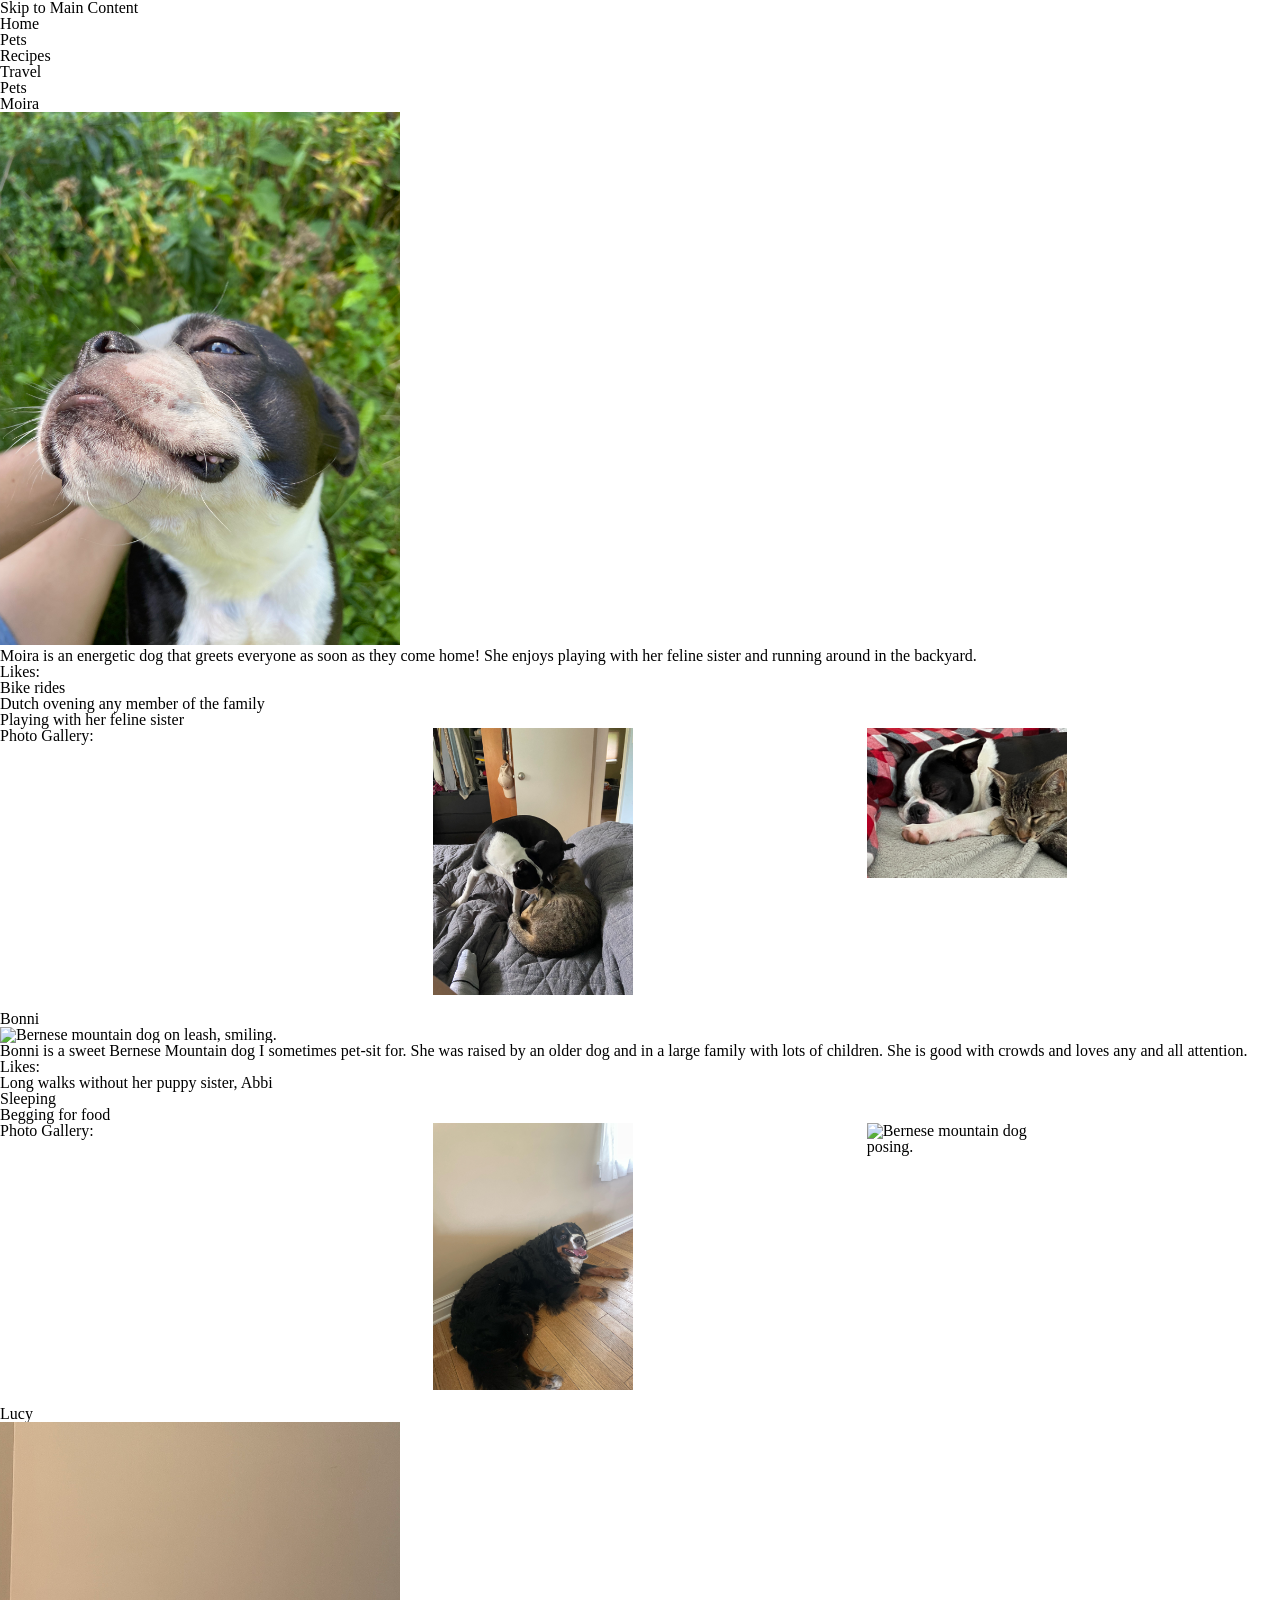
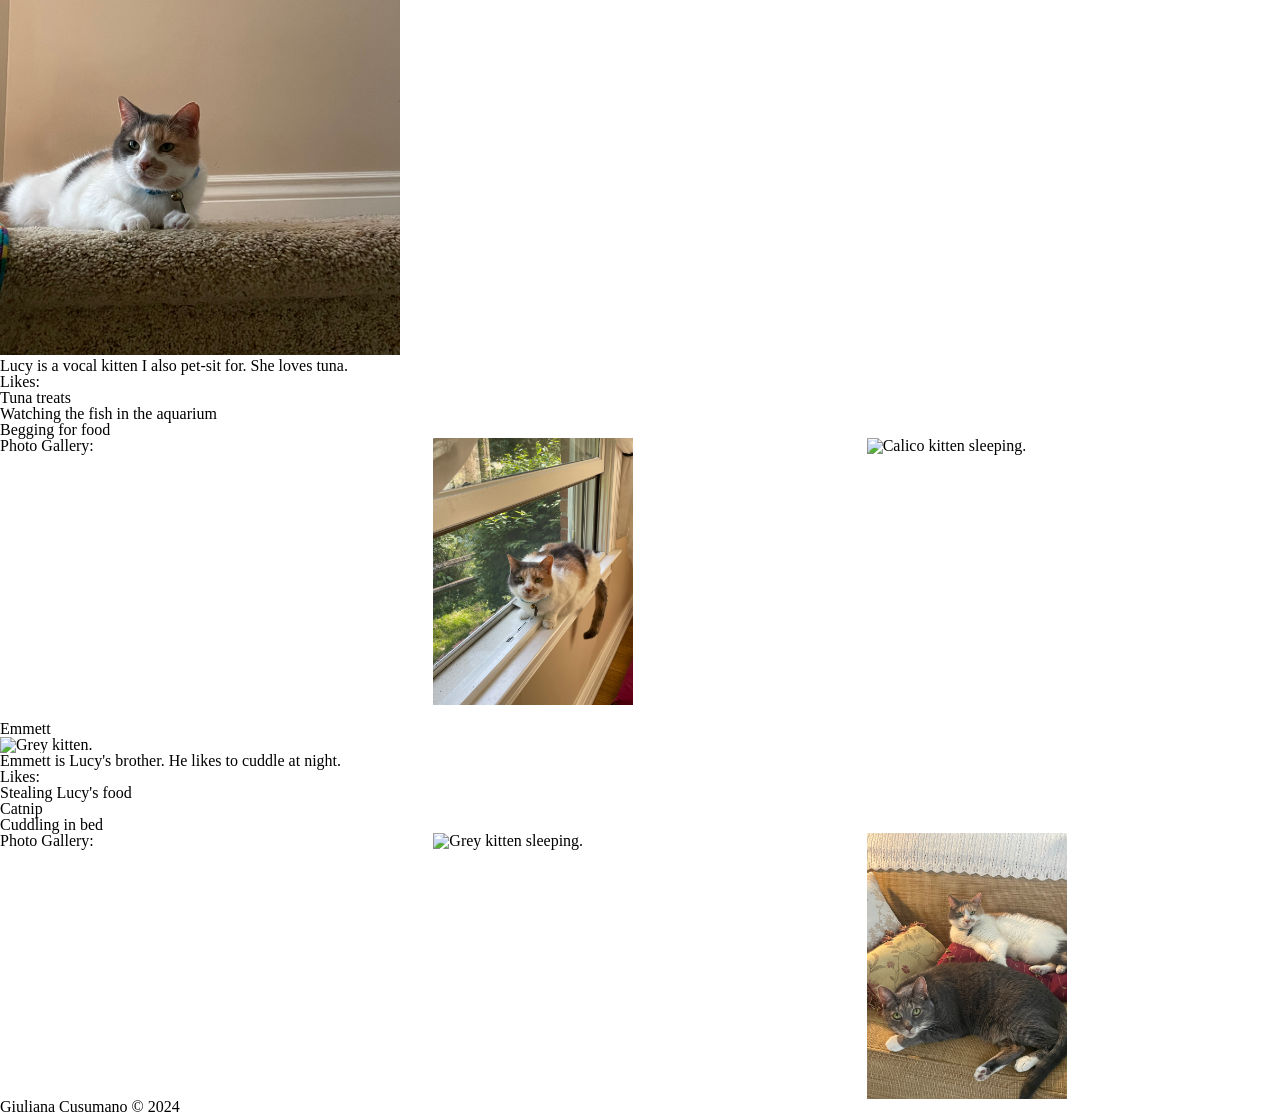
==== commit 16183167: "Add files via upload" ====
--- a/pets.html
+++ b/pets.html
@@ -6,7 +6,7 @@
     <meta name="viewport" content="width=device-width, initial-scale=1.0">
     <title>Pets</title>
     <link rel="stylesheet" href="css/reset.css">
-    <link rel="stylesheet" href="css/style.css">
+    <link rel="stylesheet" href="css/html5reset.css">
     <style>
     .photo-gallery {
         display: grid;
@@ -27,7 +27,7 @@
         <div class="wave-container">
             <div class="wave"></div>
         </div>
-        <a href="#main" class="offpage">Skip to Main Content</a>
+        <a href="#main-content" class="offpage">Skip to Main Content</a>
         <header role="banner">
             <nav>
                 <ul>
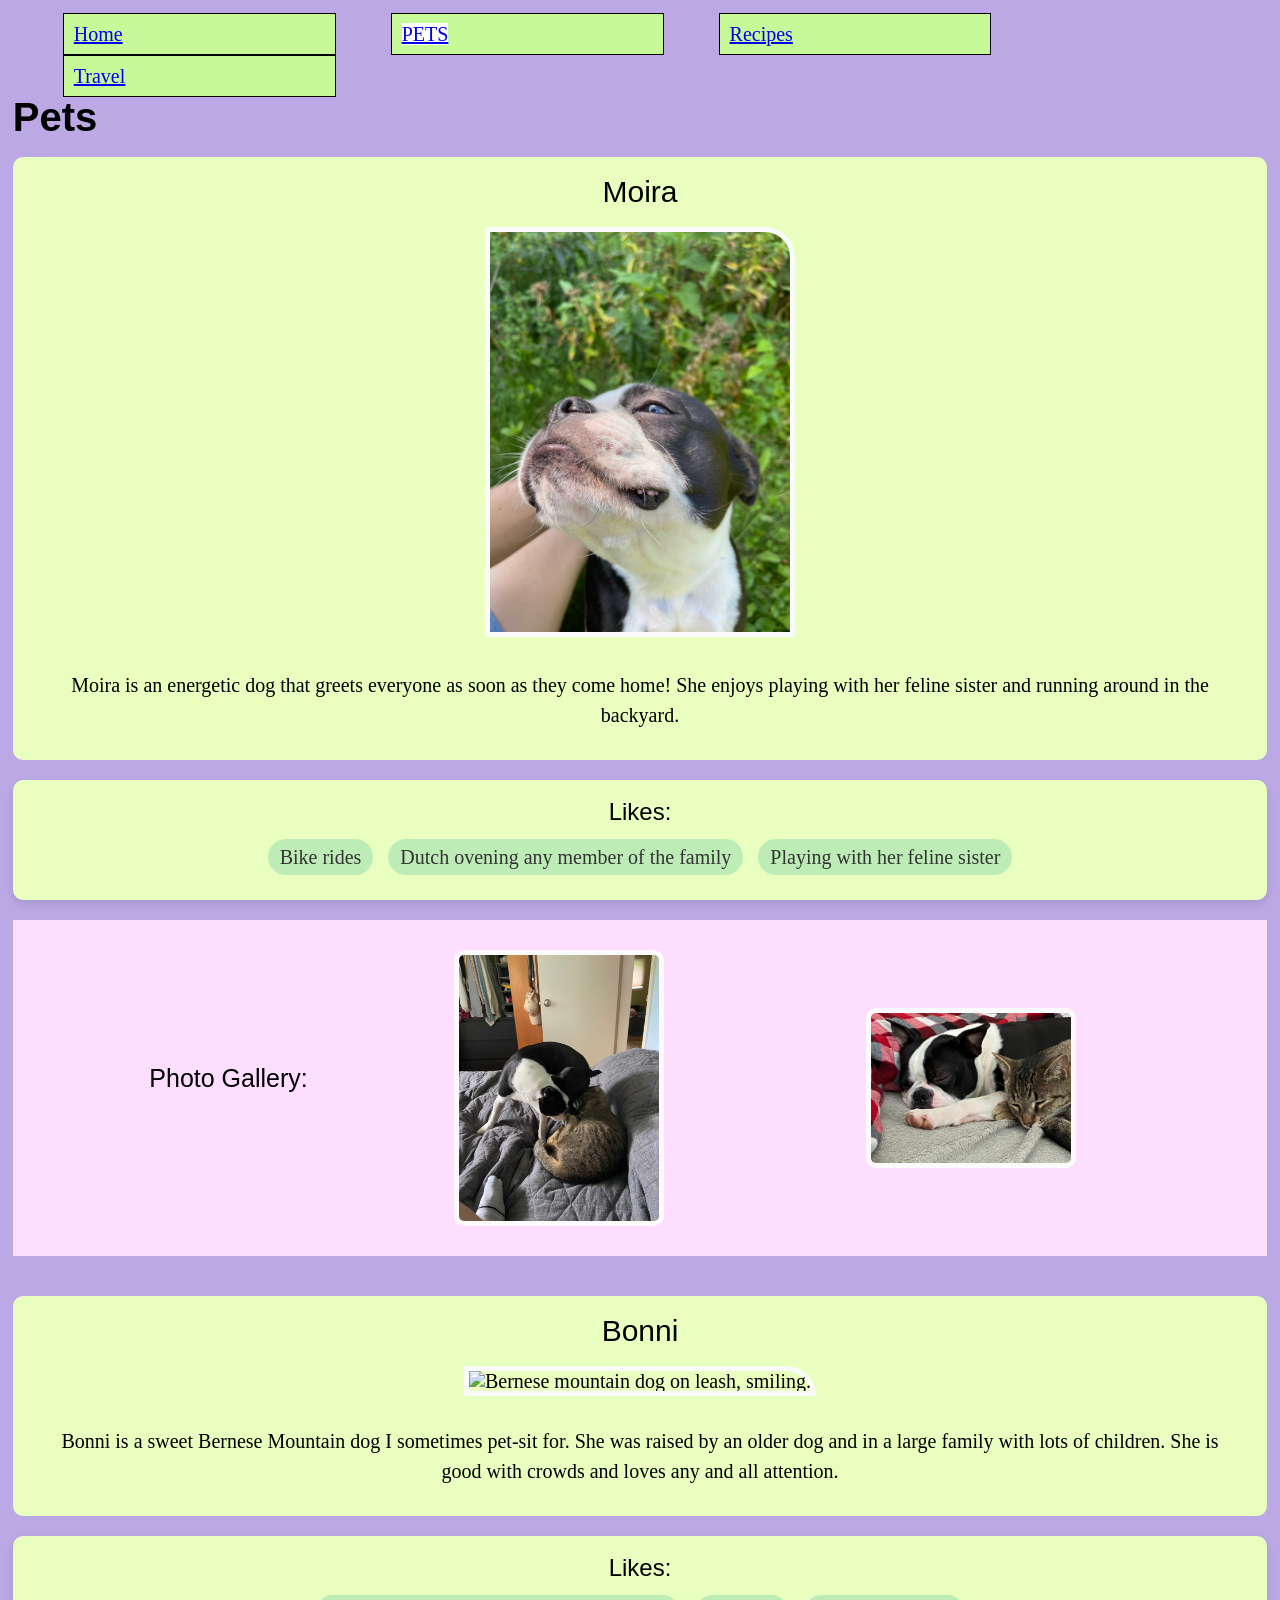
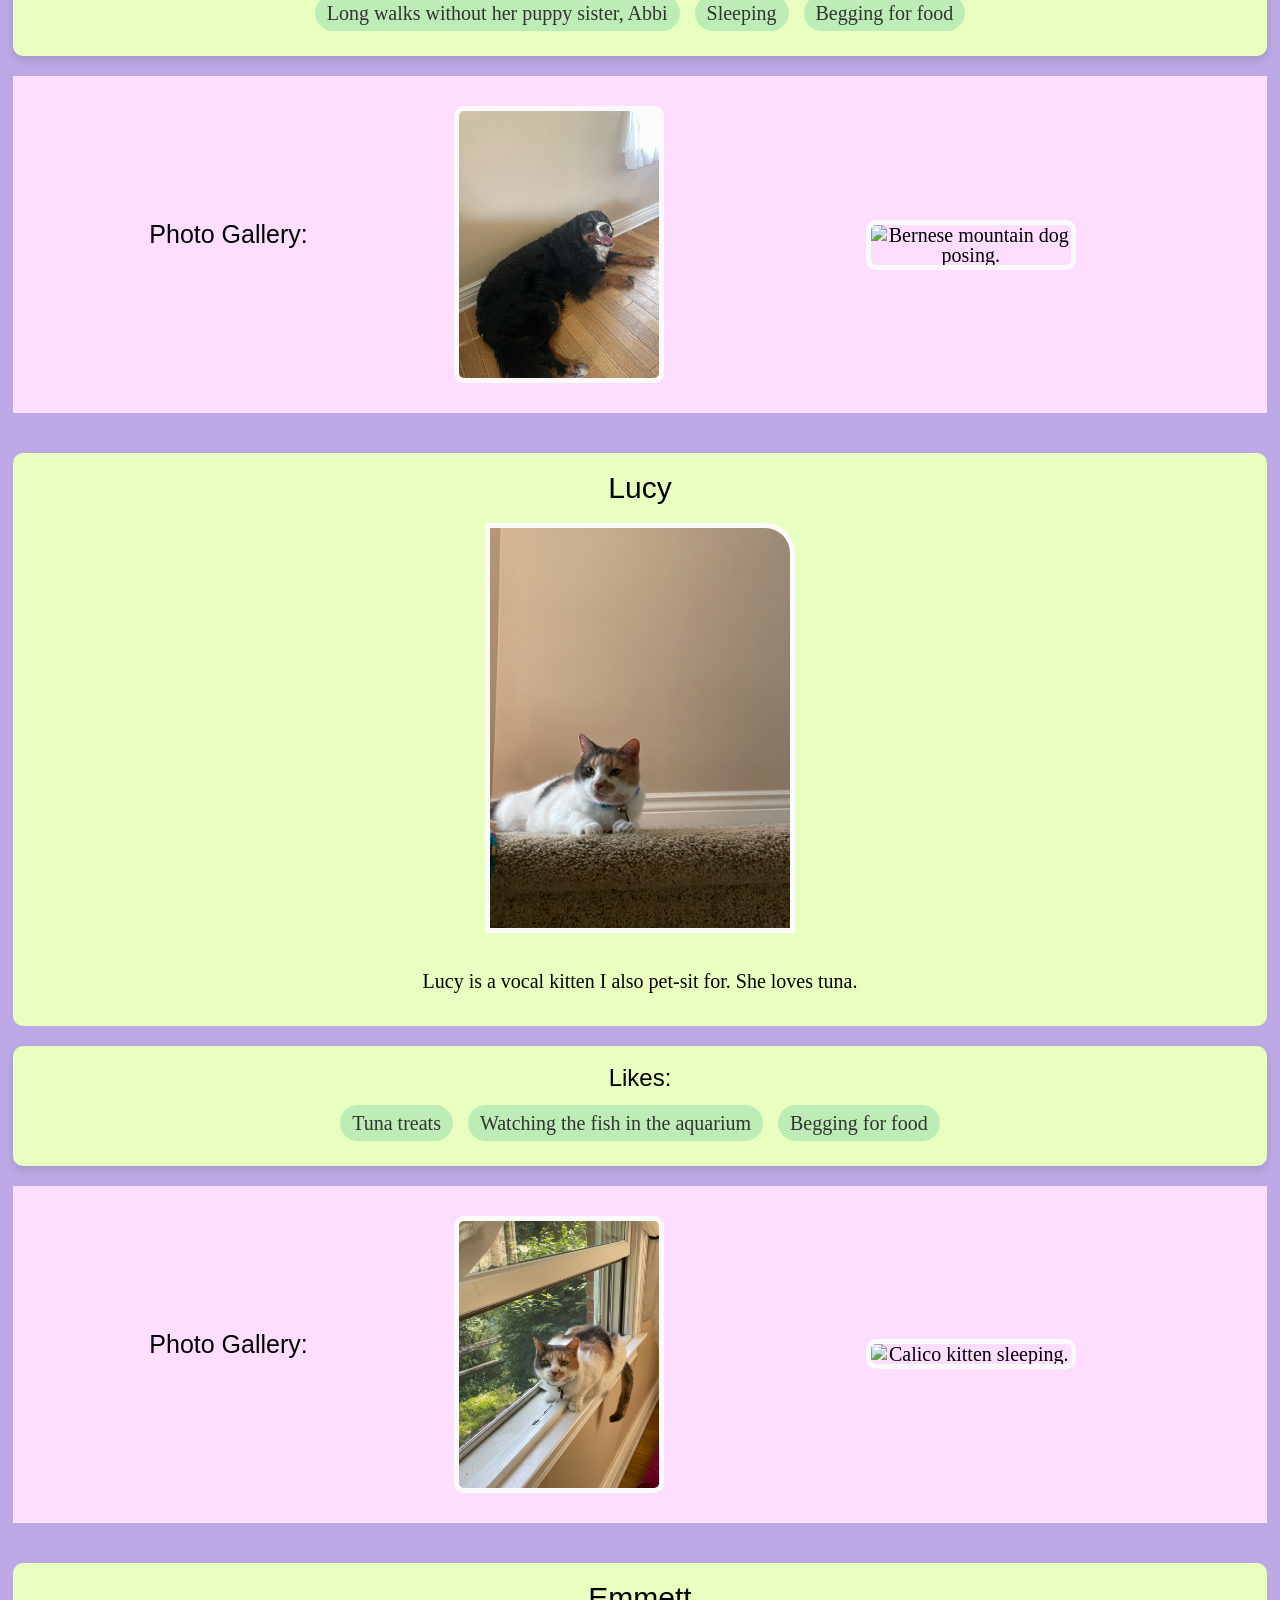
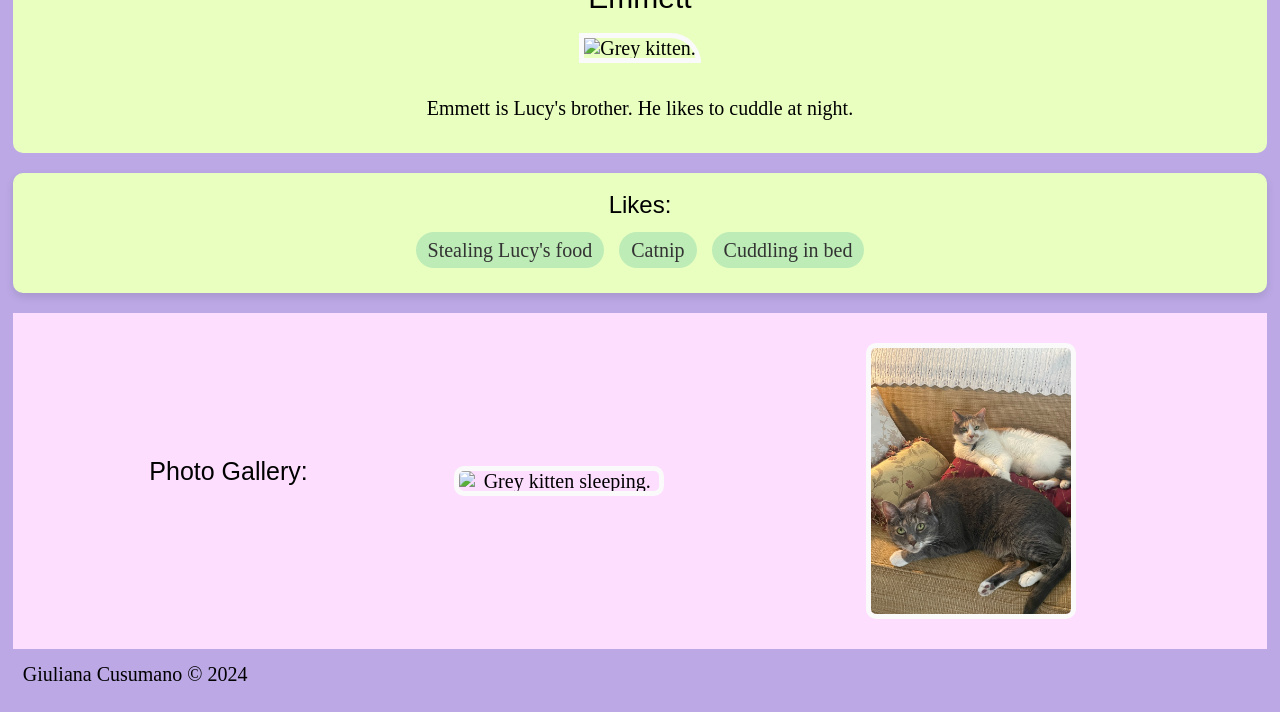
==== commit 12a310ee: "Add files via upload" ====
--- a/pets.html
+++ b/pets.html
@@ -5,8 +5,8 @@
     <meta charset="UTF-8">
     <meta name="viewport" content="width=device-width, initial-scale=1.0">
     <title>Pets</title>
-    <link rel="stylesheet" href="css/reset.css">
     <link rel="stylesheet" href="css/html5reset.css">
+    <link rel="stylesheet" href="css/style.css">
     <style>
     .photo-gallery {
         display: grid;
--- a/css/style.css
+++ b/css/style.css
@@ -0,0 +1,187 @@
+:root {
+  --color1: #bba8e5;
+  --color2: #000000;
+  --color3: #000000;
+  --color4: #4b0082;
+  --color5: #4b0082;
+}
+
+body {
+  background-color: var(--color1);
+  color: var(--color2);
+  margin: 1%;
+  font-size: 125%;
+  font: Helvetica, Arial;
+}
+
+h1, h2, h3 {
+  font-family: Helvetica, Arial;
+}
+
+h1 {
+  font-weight: bold;
+  font-size: 2em;
+}
+
+h2 {
+  font-size: 1.5em;
+}
+
+.gif {
+  width: 100%;
+  height: auto;
+  max-width: 100%;
+  display: block;
+  margin: 0 auto;
+}
+
+@media (prefers-reduced-motion: reduce) {
+  .gif {
+    display: none;
+  }
+}
+p {
+  padding: 10px;
+  line-height: 1.5;
+}
+
+a:visited {
+  color: #0000FF;
+}
+
+.active {
+  background: white;
+  text-transform: uppercase;
+  text-align: center;
+}
+
+.active a {
+  text-decoration: none;
+}
+
+nav ul li {
+  display: inline-block;
+  margin-left: 50px;
+  background-color: #c7f998;
+  padding: 10px;
+  width: 20%;
+  border: 1px solid black;
+}
+
+img {
+  border: 5px solid #fafafa;
+  padding: 0px;
+  margin: 20px;
+  border-top-right-radius: 30px;
+  width: 300px;
+  height: auto;
+}
+
+.photo-gallery {
+  display: grid;
+  grid-template-columns: repeat(auto-fit, minmax(200px, 1fr));
+  gap: 20px;
+  justify-content: center;
+  align-items: center;
+  padding: 20px;
+  background-color: #fddeff;
+  text-align: center;
+  margin-top: 20px;
+  max-width: 100%;
+}
+
+.photo-gallery img {
+  width: 200px;
+  height: auto;
+  margin: 10px;
+  border-radius: 10px;
+  transition: transform 0.3s ease;
+  transform: rotate(0deg);
+}
+
+.photo-gallery img:hover {
+  transform: scale(1.1) rotate(0deg);
+}
+
+@media (max-width: 768px) {
+  .photo-gallery {
+    display: flex;
+    flex-wrap: wrap;
+    justify-content: center;
+    align-items: center;
+  }
+}
+
+.ingredients-and-instructions {
+  margin-top: 20px;
+  background-color: #e9ffc0;
+  padding: 20px;
+  border-radius: 10px;
+
+}
+
+.ingredients-and-instructions h3 {
+  font-size: 1.5em;
+  font-weight: bold;
+}
+
+.ingredients-and-instructions p {
+  margin-bottom: 10px;
+}
+
+.likes-section {
+  background-color: #e9ffc0;
+  padding: 20px;
+  text-align: center;
+  margin-top: 20px;
+  border-radius: 10px;
+  box-shadow: 0 4px 8px rgba(0, 0, 0, 0.1);
+}
+
+.likes-section h3 {
+  font-size: 1.2em;
+  margin-bottom: 10px;
+}
+
+.likes-section ul {
+  list-style-type: none;
+  padding: 0;
+  margin: 0;
+}
+
+.likes-section li {
+  display: inline-block;
+  margin: 5px;
+  padding: 8px 12px;
+  border-radius: 20px;
+  background-color: #bdecb6;
+  font-weight: normal;
+  color: #333;
+  transition: background-color 0.3s ease;
+}
+
+.likes-section li:hover {
+  background-color: #8ad387;
+}
+
+.name-photo-section {
+  background-color: #e9ffc0;
+  padding: 20px;
+  text-align: center;
+  margin-top: 20px;
+  border-radius: 10px;
+}
+h3 {
+  font-size: 1.25em;
+    display: block;
+    margin-bottom: 20px;
+  }
+
+.offpage {
+    position: absolute;
+    left: -1000px;
+}
+.onpage {
+    position: relative;
+    left: 0;
+}
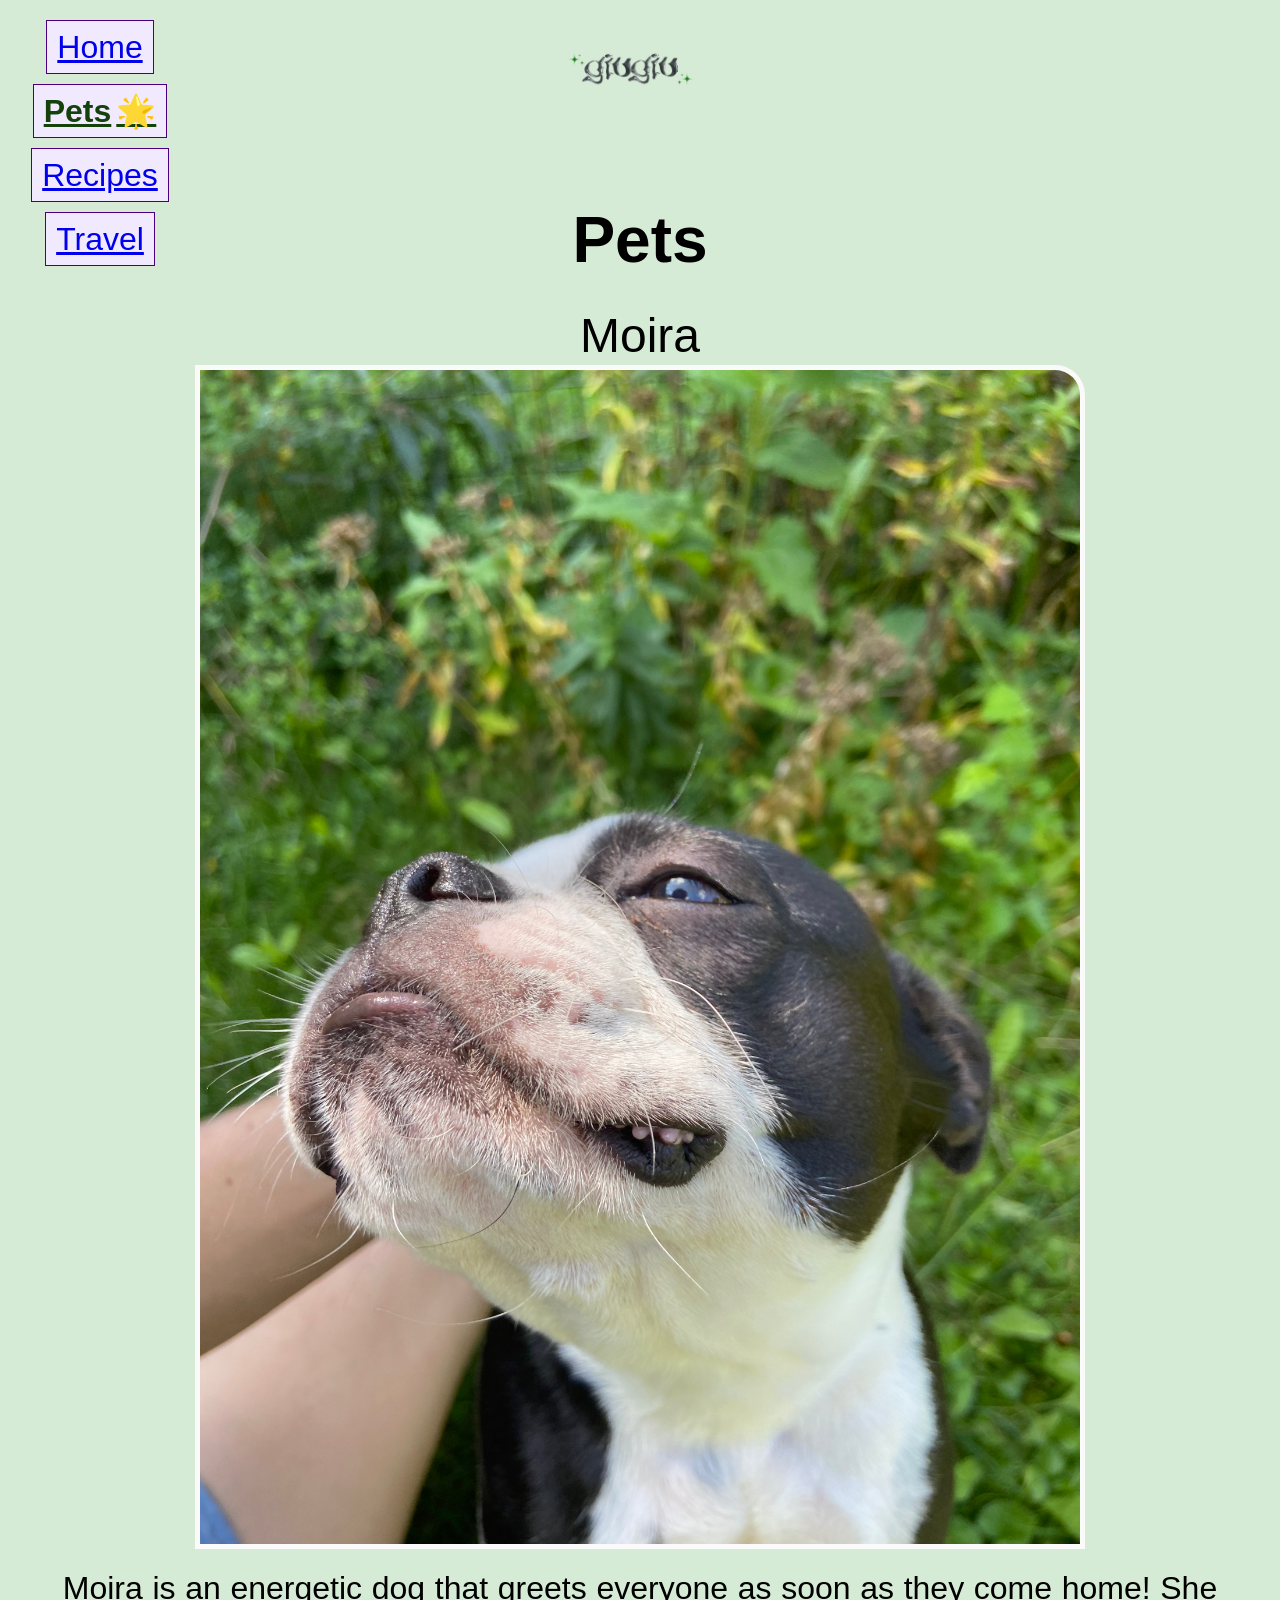
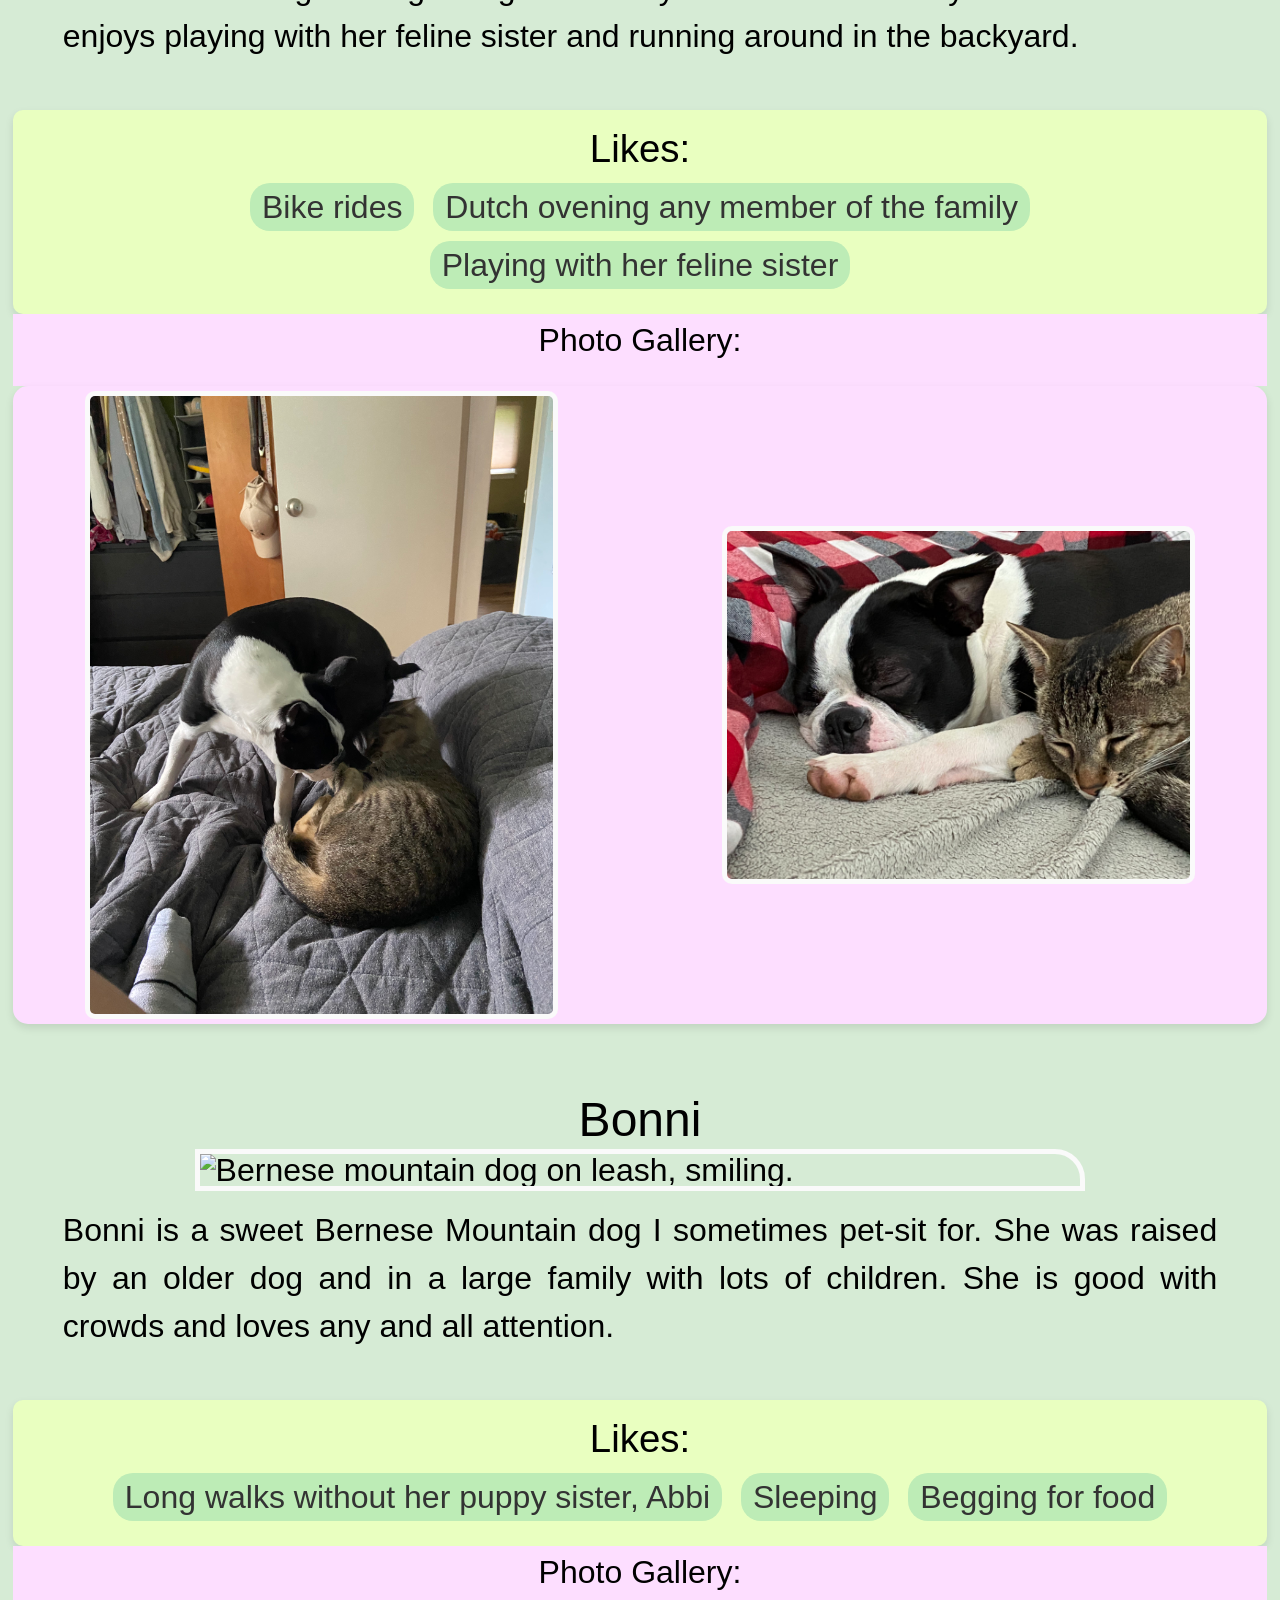
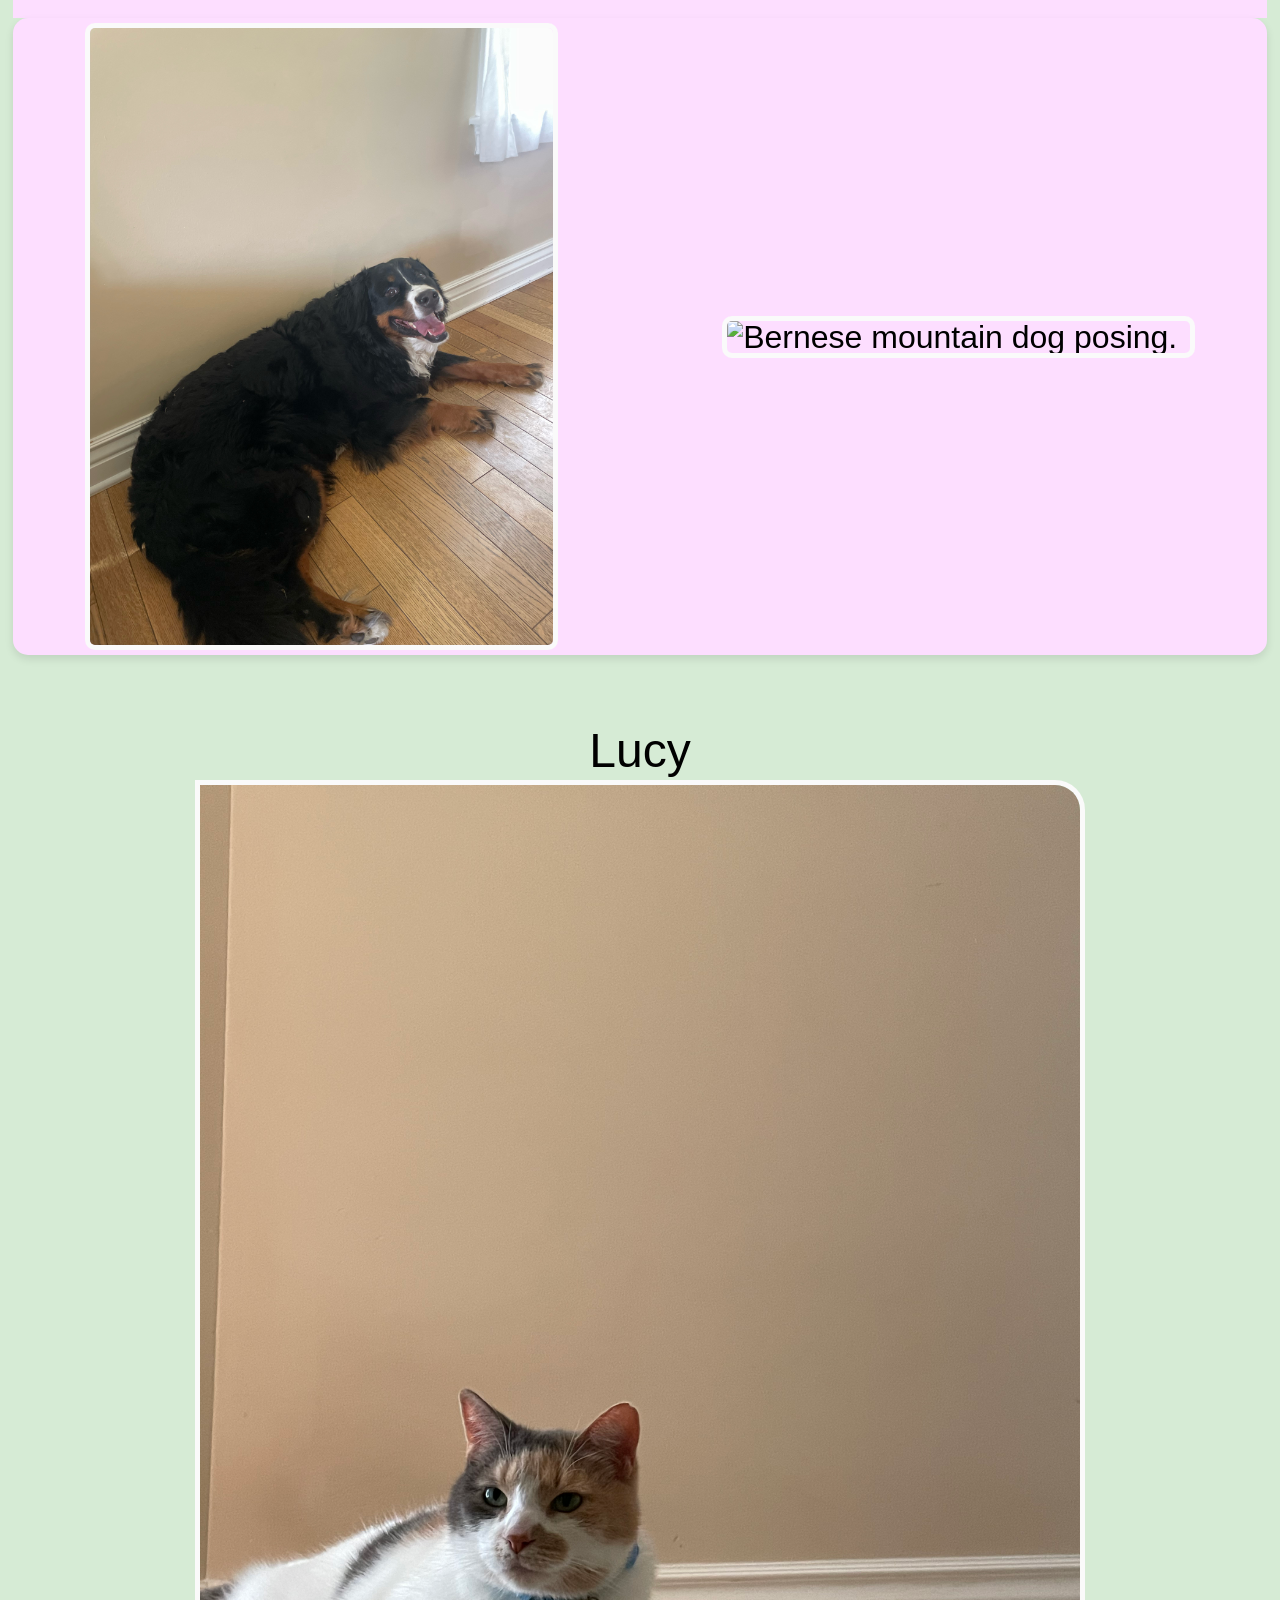
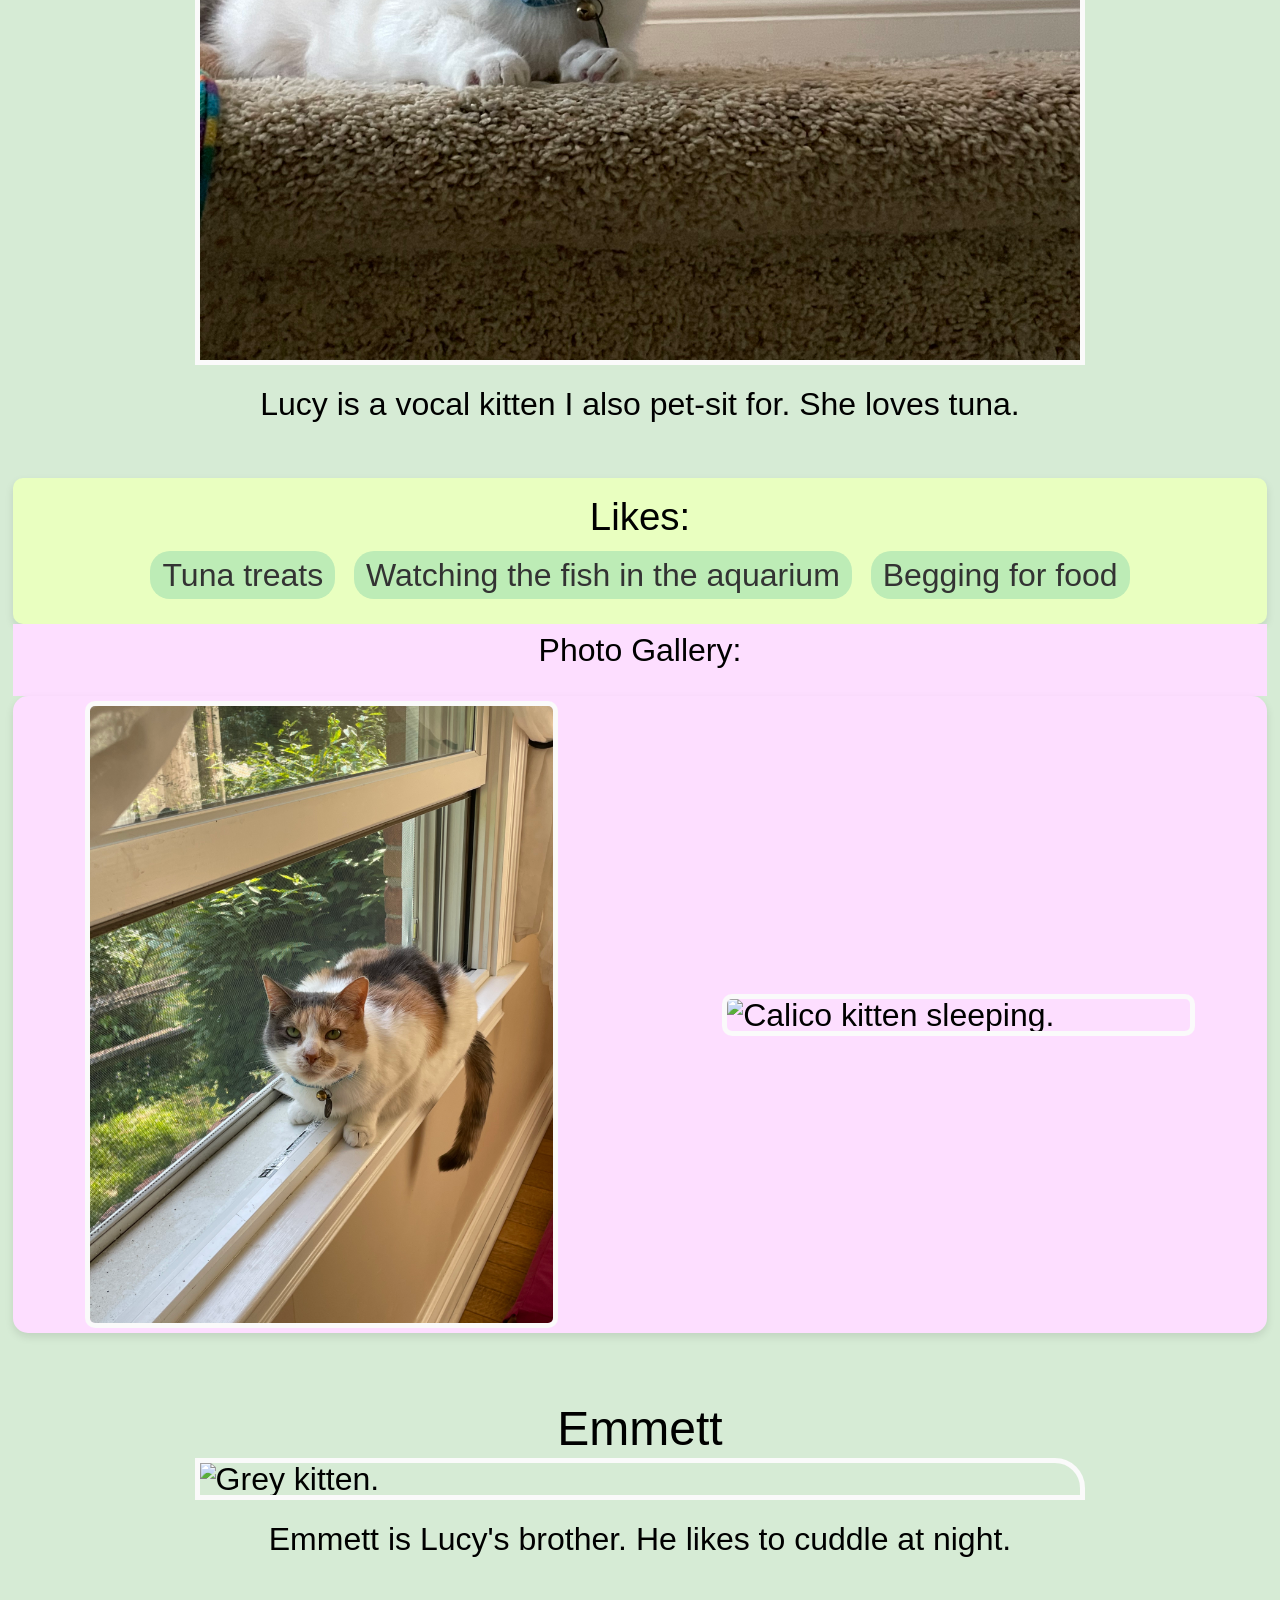
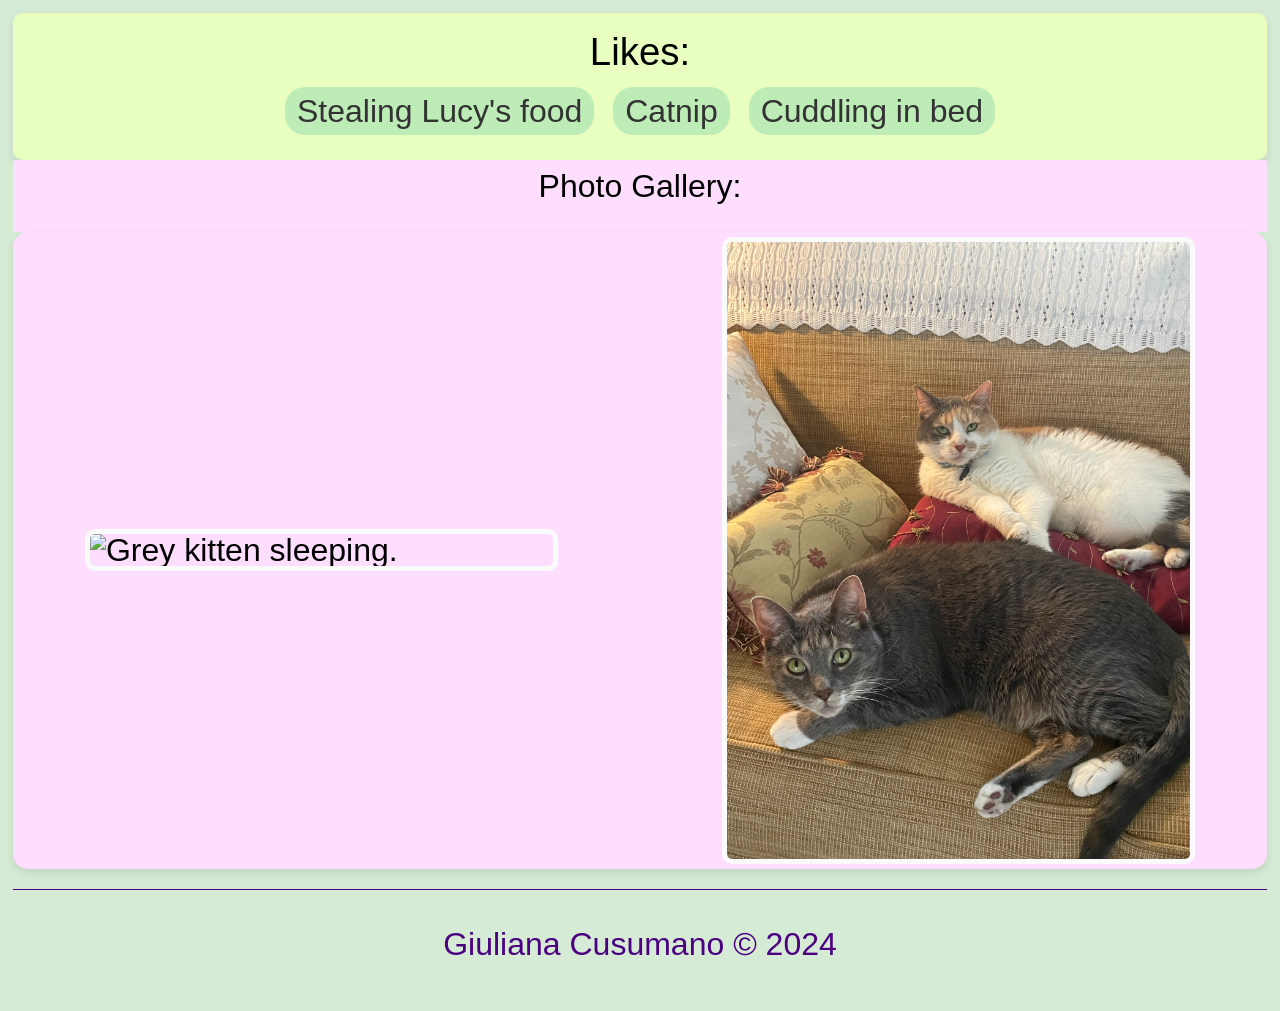
==== commit aacd0301: "Add files via upload" ====
--- a/pets.html
+++ b/pets.html
@@ -1,24 +1,25 @@
 <!DOCTYPE html>
 <html lang="en">
+
 
 <head>
     <meta charset="UTF-8">
     <meta name="viewport" content="width=device-width, initial-scale=1.0">
     <title>Pets</title>
     <link rel="stylesheet" href="css/html5reset.css">
-    <link rel="stylesheet" href="css/style.css">
+    <link rel="stylesheet" href="css/giugiustyle.css">
     <style>
-    .photo-gallery {
-        display: grid;
-        grid-template-columns: repeat(auto-fit, minmax(200px, 1fr));
-        gap: 20px;
-        justify-content: center;
-    }
+        .photo-gallery {
+            display: grid;
+            grid-template-columns: repeat(auto-fit, minmax(200px, 1fr));
+            gap: 20px;
+            justify-content: center;
+        }
 
-    .photo-gallery img {
-        max-width: 100%;
-        height: auto;
-    }
+        .photo-gallery img {
+            max-width: 100%;
+            height: auto;
+        }
     </style>
 </head>
 
@@ -27,9 +28,10 @@
         <div class="wave-container">
             <div class="wave"></div>
         </div>
-        <a href="#main-content" class="offpage">Skip to Main Content</a>
+        <a href="#main-content" class="skip-link">Skip to Main Content</a>
         <header role="banner">
-            <nav>
+            <img src="images/GiuGiu-logo.png" alt="Logo" class="logo">
+            <nav class="navigation">
                 <ul>
                     <li><a href="index.html">Home</a></li>
                     <li><a href="pets.html" class="active">Pets</a></li>
@@ -39,92 +41,99 @@
             </nav>
         </header>
         <main id="main-content" role="main">
-            <h1>Pets</h1>
-            <section>
-                <div class="name-photo-section">
-                    <h2>Moira</h2>
-                    <img src="images/moira_posing.jpeg" width="400" alt="Black and white dog posing.">
-                    <p>Moira is an energetic dog that greets everyone as soon as they come home! She enjoys playing
-                        with her feline sister and running around in the backyard.</p>
-                </div>
-                <div class="likes-section">
-                    <h3>Likes:</h3>
-                    <ul>
-                        <li>Bike rides</li>
-                        <li>Dutch ovening any member of the family</li>
-                        <li>Playing with her feline sister</li>
-                    </ul>
-                </div>
-                <div class="photo-gallery">
-                    <h3>Photo Gallery:</h3>
-                    <img src="images/moira_fighting.jpeg" width="200" alt="Brown labradoodle wearing an orange bandana">
-                    <img src="images/moira_pensive.jpeg" width="200"
-                        alt="Brown labradoodle puppy wearing a graduation cap and gown">
-                </div>
-                <!-- Giuliana Cusumano -->
-                <br>
-                <div class="name-photo-section">
-                    <h2>Bonni</h2>
-                    <img src="images/bonni_walking.jpeg" width="400" alt="Bernese mountain dog on leash, smiling.">
-                    <p>Bonni is a sweet Bernese Mountain dog I sometimes pet-sit for. She was raised by an older dog and
-                        in a large family with lots of children. She is good with crowds and loves any and all
-                        attention. </p>
-                </div>
-                <div class="likes-section">
-                    <h3>Likes:</h3>
-                    <ul>
-                        <li>Long walks without her puppy sister, Abbi</li>
-                        <li>Sleeping</li>
-                        <li>Begging for food</li>
-                    </ul>
-                </div>
-                <div class="photo-gallery">
-                    <h3>Photo Gallery:</h3>
-                    <img src="images/bonni.jpeg" width="200" alt="Bernese mountain dog laying down.">
-                    <img src="images/bonni_3.jpeg" width="200" alt="Bernese mountain dog posing.">
-                </div>
-                <!-- Giuliana Cusumano -->
-                <br>
-                <div class="name-photo-section">
-                    <h2>Lucy</h2>
-                    <img src="images/lucy.jpeg" width="400" alt="Calico kitten.">
-                    <p>Lucy is a vocal kitten I also pet-sit for. She loves tuna. </p>
-                </div>
-                <div class="likes-section">
-                    <h3>Likes:</h3>
-                    <ul>
-                        <li>Tuna treats</li>
-                        <li>Watching the fish in the aquarium</li>
-                        <li>Begging for food</li>
-                    </ul>
-                </div>
-                <div class="photo-gallery">
-                    <h3>Photo Gallery:</h3>
-                    <img src="images/lucy_2.jpeg" width="200" alt="Calico kitten.">
-                    <img src="images/lucy_sleeping.jpeg" width="200" alt="Calico kitten sleeping.">
-                </div>
-                <!-- Giuliana Cusumano -->
-                <br>
-                <div class="name-photo-section">
-                    <h2>Emmett</h2>
-                    <img src="images/emmett.jpeg" width="400" alt="Grey kitten.">
-                    <p>Emmett is Lucy's brother. He likes to cuddle at night. </p>
-                </div>
-                <div class="likes-section">
-                    <h3>Likes:</h3>
-                    <ul>
-                        <li>Stealing Lucy's food</li>
-                        <li>Catnip</li>
-                        <li>Cuddling in bed</li>
-                    </ul>
-                </div>
-                <div class="photo-gallery">
-                    <h3>Photo Gallery:</h3>
-                    <img src="images/emmett_sleeping.jpeg" width="200" alt="Grey kitten sleeping.">
-                    <img src="images/both_kittens.jpeg" width="200"
-                        alt="One Grey kitten and one Calico kitten sitting on a gold couch with pillows.">
-                </div>
-                <!-- Giuliana Cusumano -->
+            <div class="name-photo-section">
+                <h1>Pets</h1>
+                <h2>Moira</h2>
+                <img src="images/moira_posing.jpeg" width="400" alt="Black and white dog posing.">
+                <p>Moira is an energetic dog that greets everyone as soon as they come home! She enjoys playing
+                    with her feline sister and running around in the backyard.</p>
+            </div>
+            <div class="likes-section">
+                <h3>Likes:</h3>
+                <ul>
+                    <li>Bike rides</li>
+                    <li>Dutch ovening any member of the family</li>
+                    <li>Playing with her feline sister</li>
+                </ul>
+            </div>
+            <div class="photo-gallery-title">
+                <h3>Photo Gallery:</h3>
+            </div>
+            <div class="photo-gallery">
+                <img src="images/moira_fighting.jpeg" width="200" alt="Brown labradoodle wearing an orange bandana">
+                <img src="images/moira_pensive.jpeg" width="200"
+                    alt="Brown labradoodle puppy wearing a graduation cap and gown">
+            </div>
+            <!-- Giuliana Cusumano -->
+            <br>
+            <div class="name-photo-section">
+                <h2>Bonni</h2>
+                <img src="images/bonni_walking.jpeg" width="400" alt="Bernese mountain dog on leash, smiling.">
+                <p>Bonni is a sweet Bernese Mountain dog I sometimes pet-sit for. She was raised by an older dog and
+                    in a large family with lots of children. She is good with crowds and loves any and all
+                    attention. </p>
+            </div>
+            <div class="likes-section">
+                <h3>Likes:</h3>
+                <ul>
+                    <li>Long walks without her puppy sister, Abbi</li>
+                    <li>Sleeping</li>
+                    <li>Begging for food</li>
+                </ul>
+            </div>
+            <div class="photo-gallery-title">
+                <h3>Photo Gallery:</h3>
+            </div>
+            <div class="photo-gallery">
+                <img src="images/bonni.jpeg" width="200" alt="Bernese mountain dog laying down.">
+                <img src="images/bonni_3.jpeg" width="200" alt="Bernese mountain dog posing.">
+            </div>
+            <!-- Giuliana Cusumano -->
+            <br>
+            <div class="name-photo-section">
+                <h2>Lucy</h2>
+                <img src="images/lucy.jpeg" width="400" alt="Calico kitten.">
+                <p>Lucy is a vocal kitten I also pet-sit for. She loves tuna. </p>
+            </div>
+            <div class="likes-section">
+                <h3>Likes:</h3>
+                <ul>
+                    <li>Tuna treats</li>
+                    <li>Watching the fish in the aquarium</li>
+                    <li>Begging for food</li>
+                </ul>
+            </div>
+            <div class="photo-gallery-title">
+                <h3>Photo Gallery:</h3>
+            </div>
+            <div class="photo-gallery">
+                <img src="images/lucy_2.jpeg" width="200" alt="Calico kitten.">
+                <img src="images/lucy_sleeping.jpeg" width="200" alt="Calico kitten sleeping.">
+            </div>
+            <!-- Giuliana Cusumano -->
+            <br>
+            <div class="name-photo-section">
+                <h2>Emmett</h2>
+                <img src="images/emmett.jpeg" width="400" alt="Grey kitten.">
+                <p>Emmett is Lucy's brother. He likes to cuddle at night. </p>
+            </div>
+            <div class="likes-section">
+                <h3>Likes:</h3>
+                <ul>
+                    <li>Stealing Lucy's food</li>
+                    <li>Catnip</li>
+                    <li>Cuddling in bed</li>
+                </ul>
+            </div>
+            <div class="photo-gallery-title">
+                <h3>Photo Gallery:</h3>
+            </div>
+            <div class="photo-gallery">
+                <img src="images/emmett_sleeping.jpeg" width="200" alt="Grey kitten sleeping.">
+                <img src="images/both_kittens.jpeg" width="200"
+                    alt="One Grey kitten and one Calico kitten sitting on a gold couch with pillows.">
+            </div>
+            <!-- Giuliana Cusumano -->
             </section>
         </main>
         <footer role="contentinfo">
@@ -133,4 +142,4 @@
     </div>
 </body>
 
-</html>
+</html>
--- a/css/giugiustyle.css
+++ b/css/giugiustyle.css
@@ -0,0 +1,374 @@
+body {
+  background-color: #D6EBD5;
+  color: black;
+  margin: 1%;
+  font-size: 100%;
+  font-family: anaheim, sans-serif;
+}
+
+header {
+  background-color: #D6EBD5;
+  padding: 20px;
+  text-align: center;
+  /* Center the content horizontally */
+  border: none;
+}
+
+header img {
+  border: none;
+  width: 100%;
+  height: auto;
+  max-width: 600px;
+  display: block;
+  margin: 0 auto;
+}
+
+
+
+h1,
+h2,
+h3 {
+  font-family: anaheim, sans-serif;
+}
+
+h1 {
+  font-weight: bold;
+  font-size: 2em;
+  display: flex;
+  flex-direction: column;
+  align-items: center;
+  justify-content: center;
+  margin: 20px;
+  padding: 20px;
+  background-color: #D6EBD5;
+  text-align: center;
+  max-width: 100%;
+}
+
+
+h2 {
+  font-size: 1.5em;
+
+}
+
+h3 {
+  font-size: 1em;
+  margin-bottom: 20px;
+}
+
+p {
+  padding: 10px;
+  line-height: 1.5;
+}
+
+footer {
+  text-align: center;
+  background-color: #D6EBD5;
+  padding: 20px;
+  border-top: 1px solid #4b0082;
+  margin-top: 20px;
+  font-family: anaheim, sans-serif;
+  font-size: 1em;
+  color: #4b0082;
+}
+
+footer a {
+  color: #4F1271;
+  text-decoration: none;
+}
+
+footer a:hover {
+  text-decoration: underline;
+}
+
+nav ul {
+  list-style-type: none;
+  margin: 0;
+  padding: 0;
+  display: flex;
+  flex-wrap: wrap;
+  justify-content: center;
+  text-align: center;
+}
+
+nav ul li {
+  display: inline-block;
+  background-color: #f1eaff;
+  padding: 10px;
+  border: 1px solid #4b0082;
+  overflow: hidden;
+  transition: background-color 0.3s ease;
+  margin: 0 10px;
+  /* Adjust spacing between navigation links */
+  justify-content: center; 
+  align-items: center;
+}
+
+nav ul li:hover {
+  background-color: #c5b1e8;
+}
+
+.active {
+  color: #15420b;
+  font-weight: bold;
+}
+
+a:visited {
+  color: #0c3b01;
+}
+
+.active::after {
+  content: "🌟";
+  margin-left: 5px;
+}
+
+
+
+/* for .gif { */
+.gif {
+  width: 100%;
+  height: auto;
+  max-width: 100%;
+  display: block;
+  margin: 0 auto;
+}
+
+@media (prefers-reduced-motion: reduce) {
+  .gif {
+    display: none;
+  }
+}
+
+/* skip link */
+.skip-link {
+  border: 0;
+  clip: rect(0 0 0 0);
+  height: 1px;
+  margin: -1px;
+  overflow: hidden;
+  padding: 0;
+  position: absolute;
+  white-space: nowrap;
+  width: 1px;
+  background-color: #fff;
+  border: 2px solid #000;
+  color: #000;
+  font-family: 'Franklin Gothic Medium', 'Arial Narrow', Arial, sans-serif;
+  letter-spacing: .15ch;
+  padding: 1rem 2rem;
+  text-decoration: none;
+  transition: background-color .3s ease-in-out, color .3s ease-in-out;
+  visibility: visible; /* Change visibility to visible */
+}
+
+.skip-link:focus {
+  clip: auto;
+  height: auto;
+  margin: 0;
+  overflow: visible;
+  position: fixed; /* Change position to fixed */
+  width: auto;
+  outline: none;
+  top: 1rem; /* Adjust top position */
+  left: 1rem; /* Adjust left position */
+  z-index: 10;
+}
+
+.skip-link:focus:hover {
+  background-color: #000;
+  color: #fff;
+}
+
+
+.contentinfo {
+  padding: 100px;
+  text-align: center;
+  border: none;
+}
+
+img {
+  border: 5px solid #fafafa;
+  padding: 0px;
+  margin: 5px;
+  border-top-right-radius: 30px;
+  width: 300px;
+  height: auto;
+}
+
+/* Styling for the photo gallery */
+.photo-gallery-container {
+  overflow-x: scroll;
+  scroll-snap-type: x mandatory;
+  /* Ensure images snap into view */
+  display: flex; /* or display: grid; for grid layout */
+}
+.photo-gallery {
+  display: grid;
+  grid-template-columns: repeat(auto-fit, minmax(200px, 1fr));
+  grid-auto-rows: minmax(200px, auto);
+  gap: 20px;
+  justify-items: center;
+  align-items: center;
+  background-color: #fddeff;
+  /* Light purple background */
+  max-width: 100%;
+  border-radius: 15px;
+  /* Rounded corners */
+  box-shadow: 0 4px 8px rgba(0, 0, 0, 0.1);
+  /* Drop shadow */
+}
+
+.photo-gallery h3 {
+  margin-top: 0;
+  /* Remove top margin of the title */
+}
+
+.photo-gallery img {
+  max-width: 100%;
+  max-height: 100%;
+  object-fit: cover;
+  border-radius: 10px;
+  transition: transform 0.3s ease;
+}
+
+.photo-gallery img:hover {
+  transform: scale(1.1);
+}
+
+
+@font-face {
+  font-family: Anahiem;
+  src: url(/Anaheim/Anaheim-Regular.ttf) format('ttf'),
+}
+
+.photo-gallery-title {
+  justify-items: center;
+  align-items: center;
+  padding: 10px;
+  /* Reduced padding */
+  background-color: #fddeff;
+  /* Light purple background */
+  max-width: 100%;
+  text-align: center;
+
+}
+
+/* tablet view */
+@media screen and (min-width: 768px) {
+  .photo-gallery {
+    grid-template-columns: 1fr;
+    /* Switch to one image per row */
+  }
+
+  nav.navigation {
+    position: fixed;
+    left: 0;
+    top: 0;
+    width: 200px;
+    height: 100%;
+    overflow-y: auto;
+    text-align: left;
+  }
+  
+  nav ul {
+    margin: 0;
+    padding: 20px;
+  }
+  
+  nav ul li {
+    display: block;
+    margin-bottom: 10px;
+  }
+  
+
+  body {
+    font-size: 200%;
+    /* Reset font size */
+  }
+
+  img {
+    width: 75%;
+  }
+
+  h3.name-photo-section {
+    word-wrap: break-word;
+    /* Ensure long words are broken */
+  }
+}
+
+.name-photo-section {
+  display: flex;
+  flex-direction: column;
+  align-items: center;
+  justify-content: center;
+  margin: 20px;
+  padding: 20px;
+  background-color: #D6EBD5;
+  text-align: center;
+  text-align: justify;
+  max-width: 100%;
+}
+
+.name-photo-section::after {
+  content: '';
+  /* Create an empty pseudo-element */
+  flex-grow: 1;
+  /* Allow the pseudo-element to grow and fill remaining space */
+}
+
+.ingredients-and-instructions {
+  background-color: #e9ffc0;
+  /* Light green background */
+  padding: 20px;
+  border-radius: 10px;
+  margin-top: 20px;
+  /* Add some top margin */
+}
+
+.ingredients-and-instructions h3 {
+  font-size: 1.5em;
+  /* Increase heading font size */
+  font-weight: bold;
+  /* Make the heading bold */
+}
+
+.ingredients-and-instructions p {
+  margin-bottom: 10px;
+  /* Add space between paragraphs */
+}
+
+
+.likes-section {
+  background-color: #e9ffc0;
+  padding: 20px;
+  text-align: center;
+  margin-top: 20px;
+  border-radius: 10px;
+  box-shadow: 0 4px 8px rgba(0, 0, 0, 0.1);
+}
+
+.likes-section h3 {
+  font-size: 1.2em;
+  margin-bottom: 10px;
+}
+
+.likes-section ul {
+  list-style-type: none;
+  padding: 0;
+  margin: 0;
+}
+
+.likes-section li {
+  display: inline-block;
+  margin: 5px;
+  padding: 8px 12px;
+  border-radius: 20px;
+  background-color: #bdecb6;
+  font-weight: normal;
+  color: #333;
+  transition: background-color 0.3s ease;
+}
+
+.likes-section li:hover {
+  background-color: #8ad387;
+}
